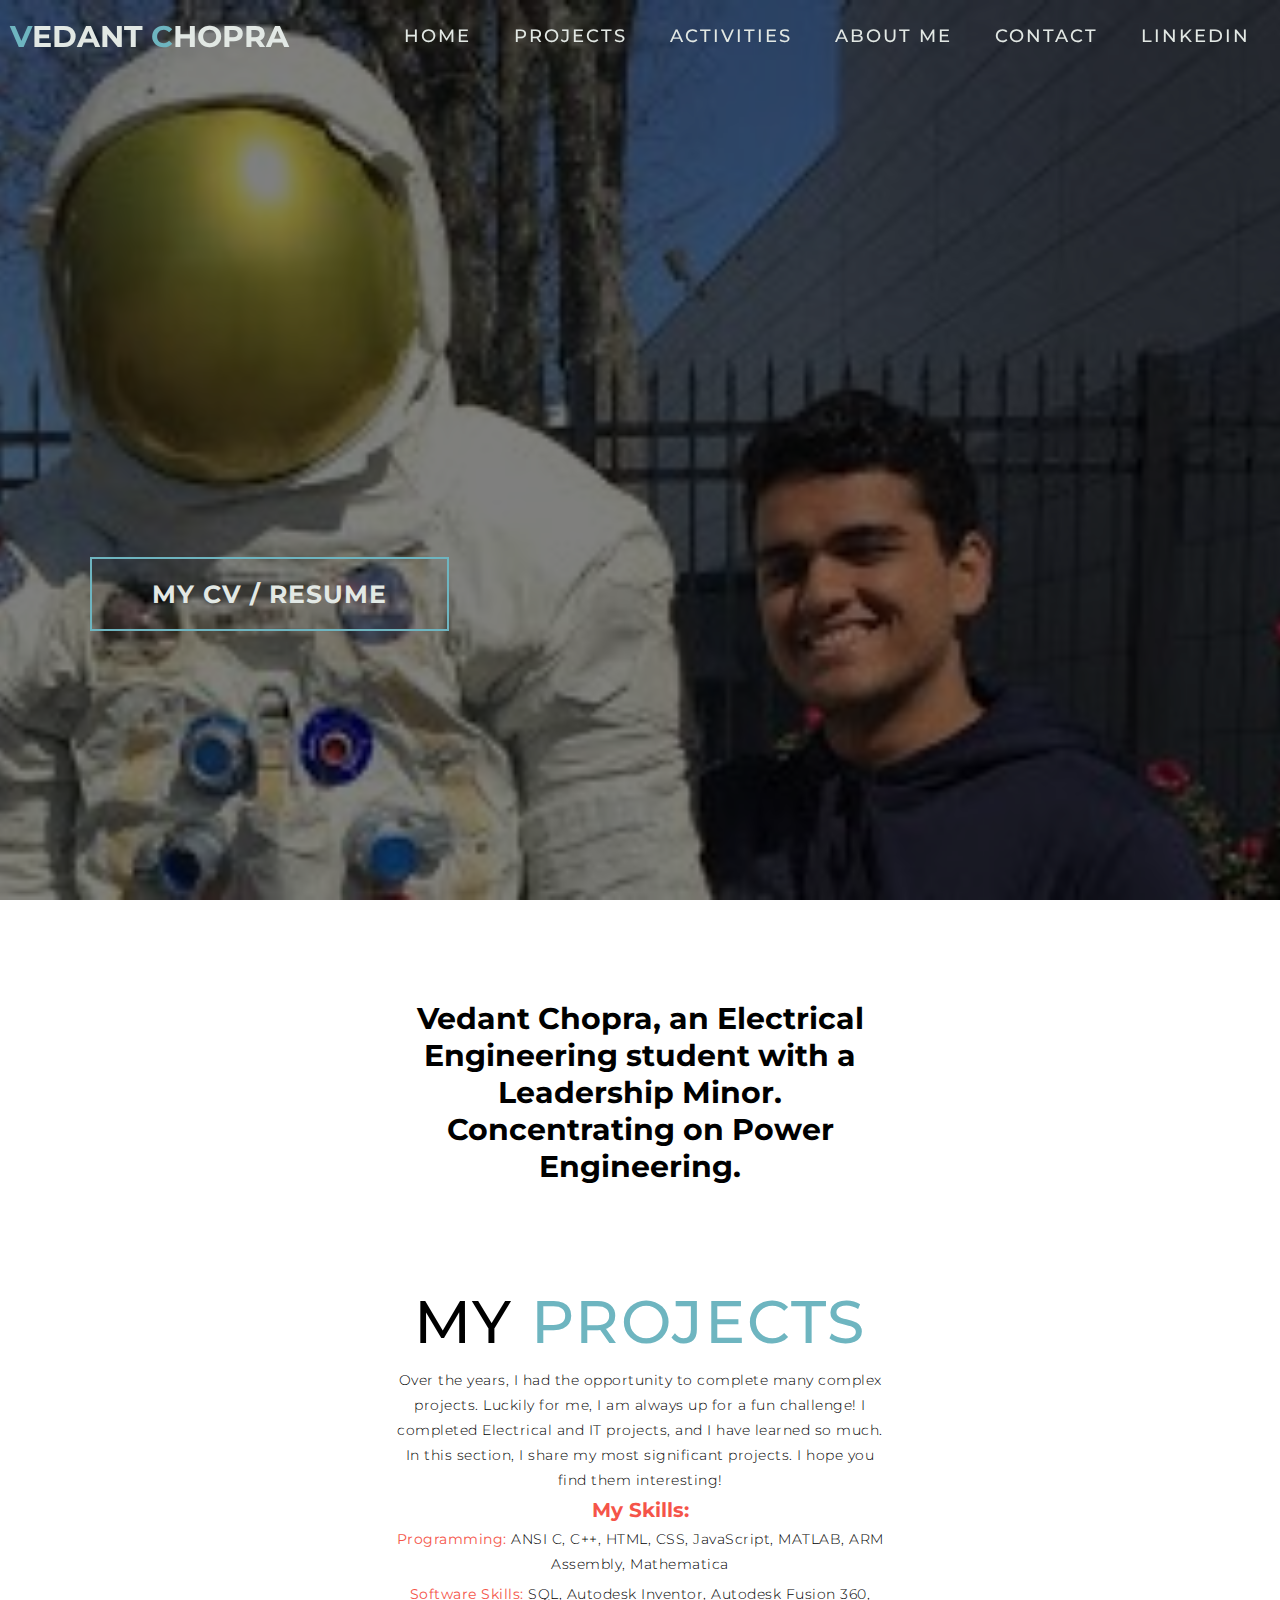
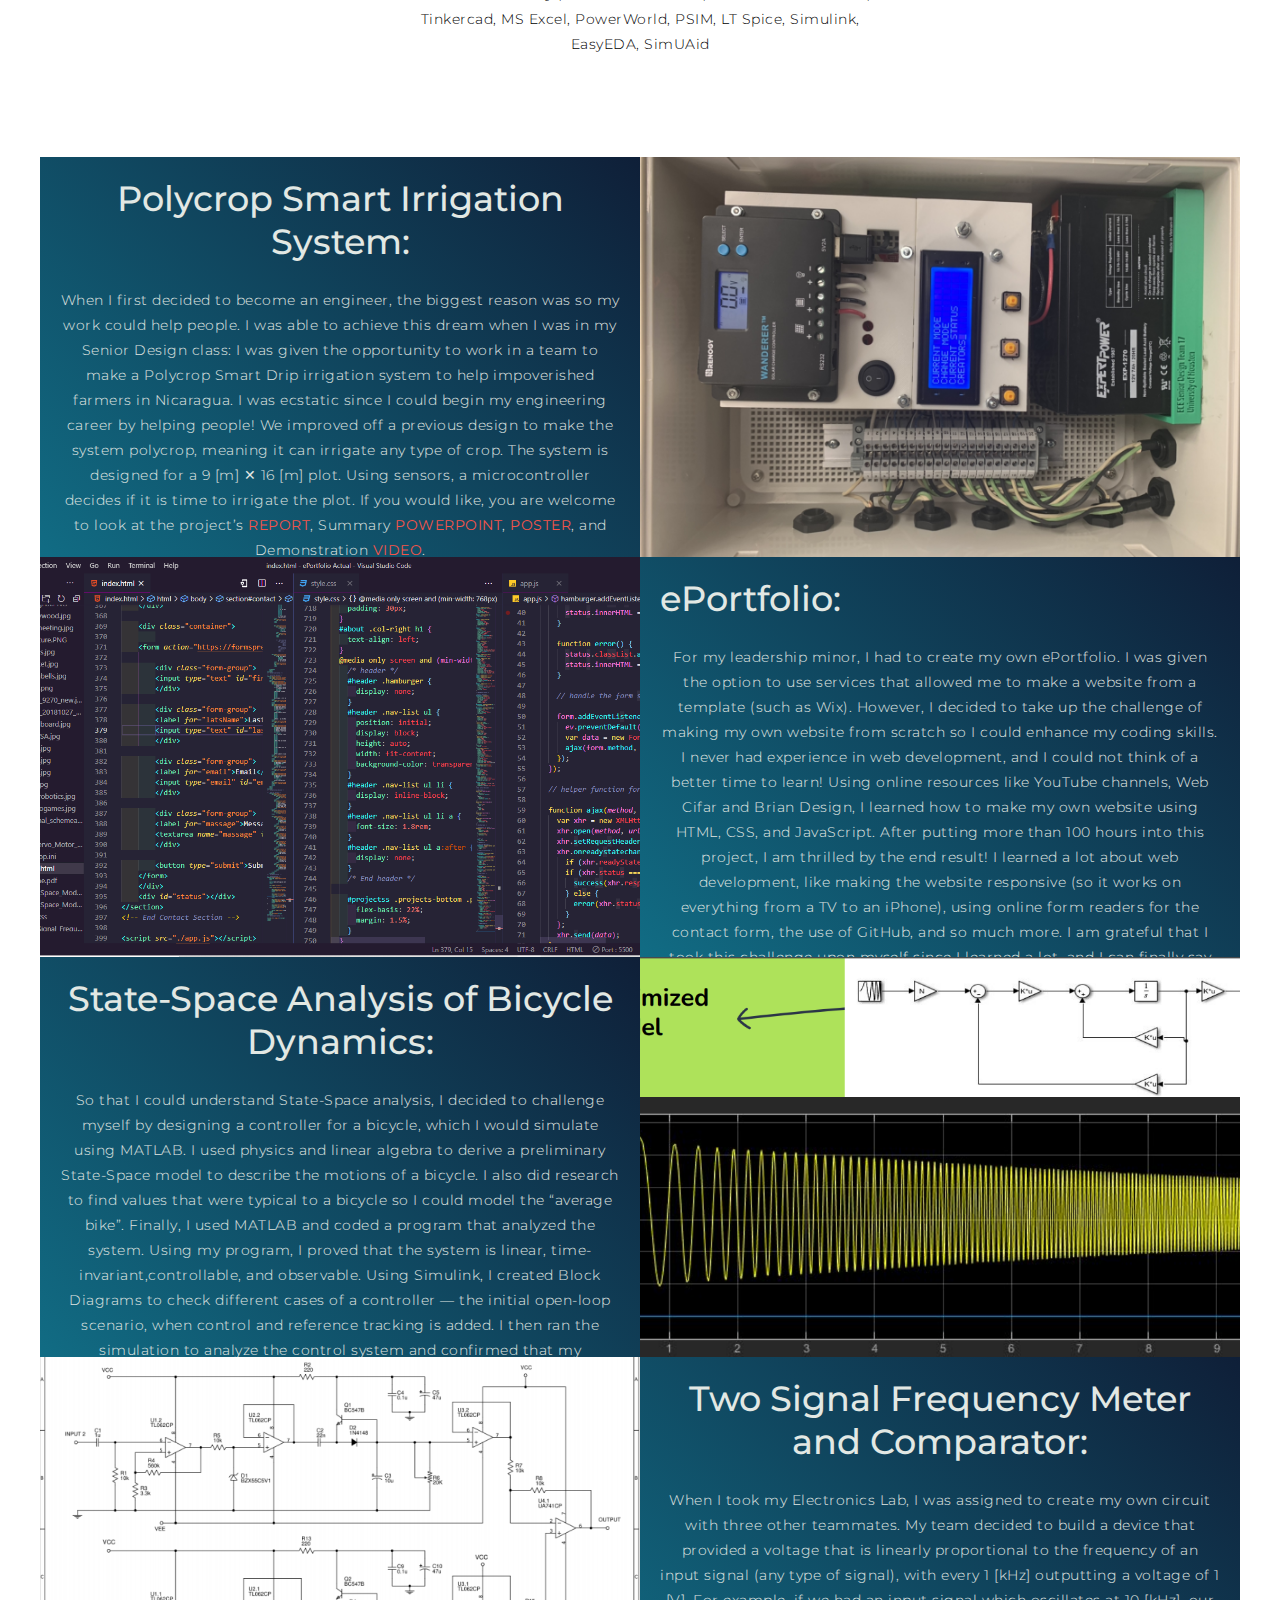
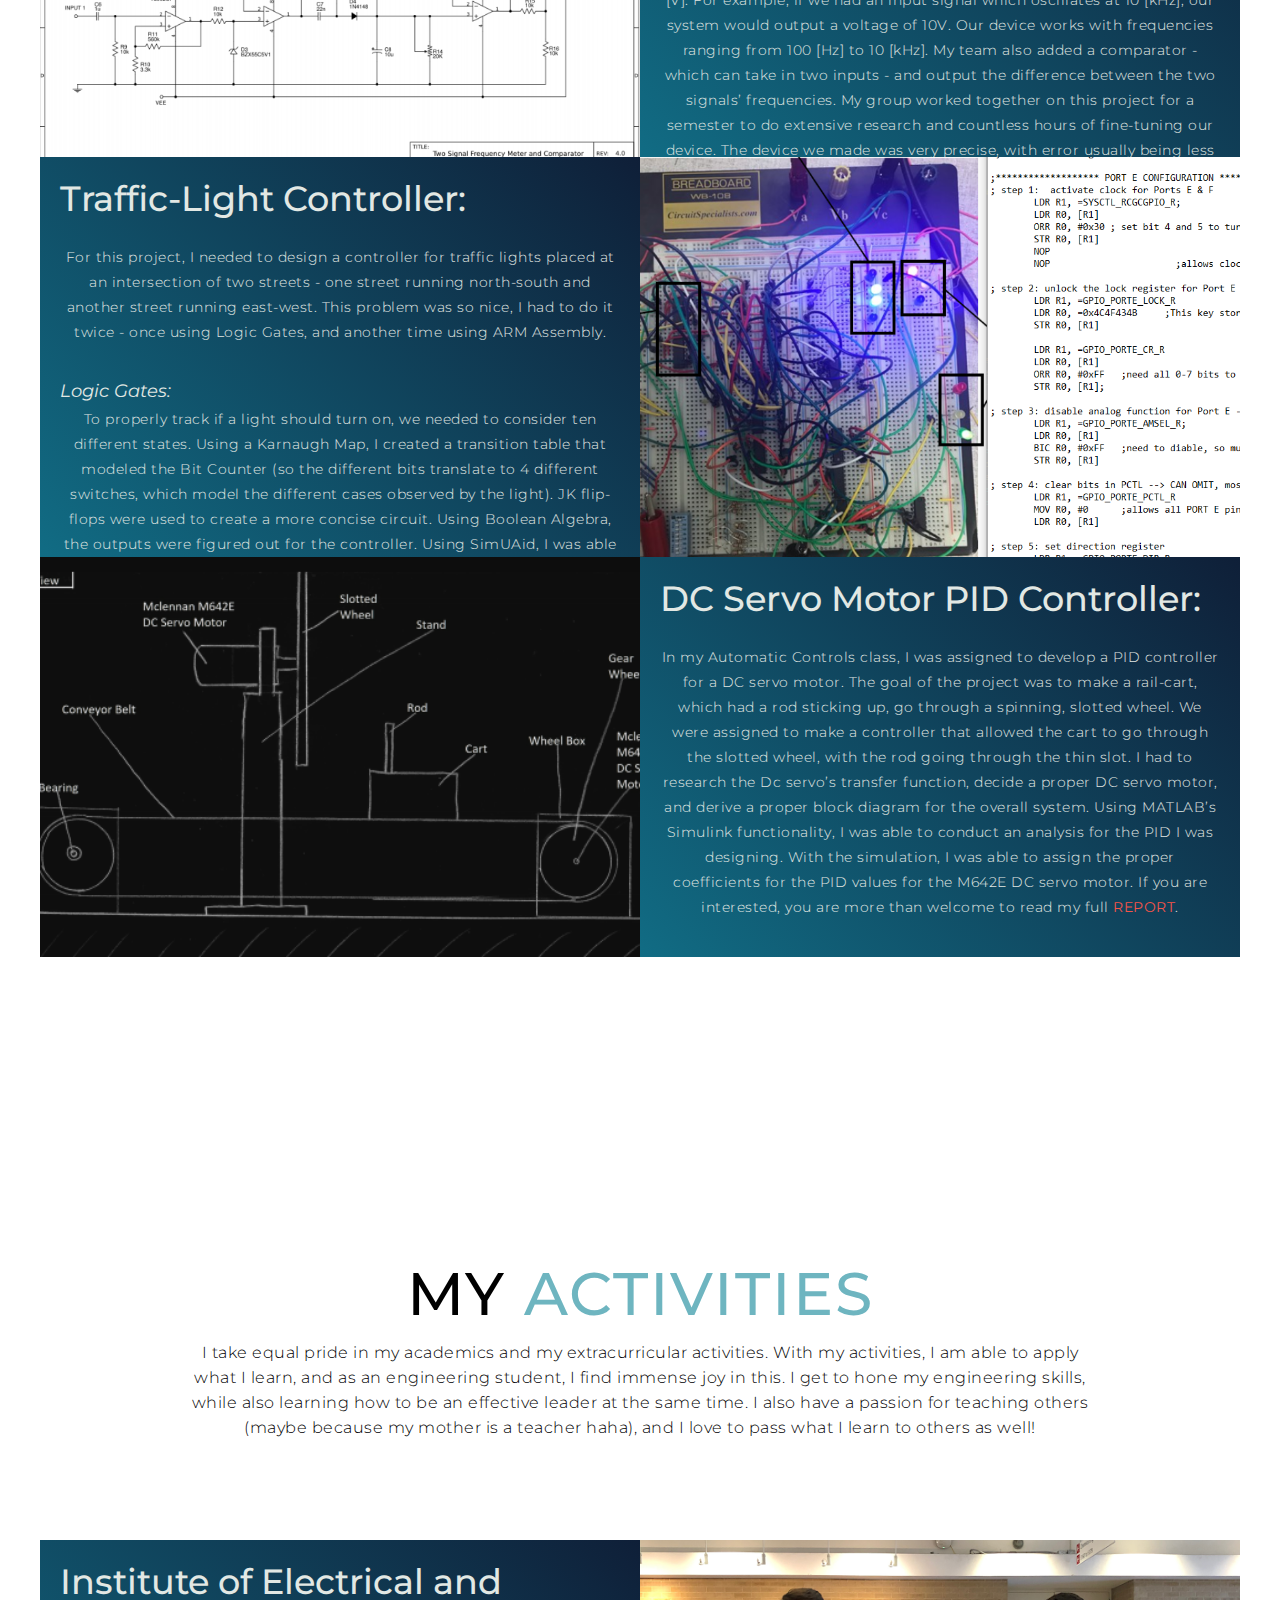
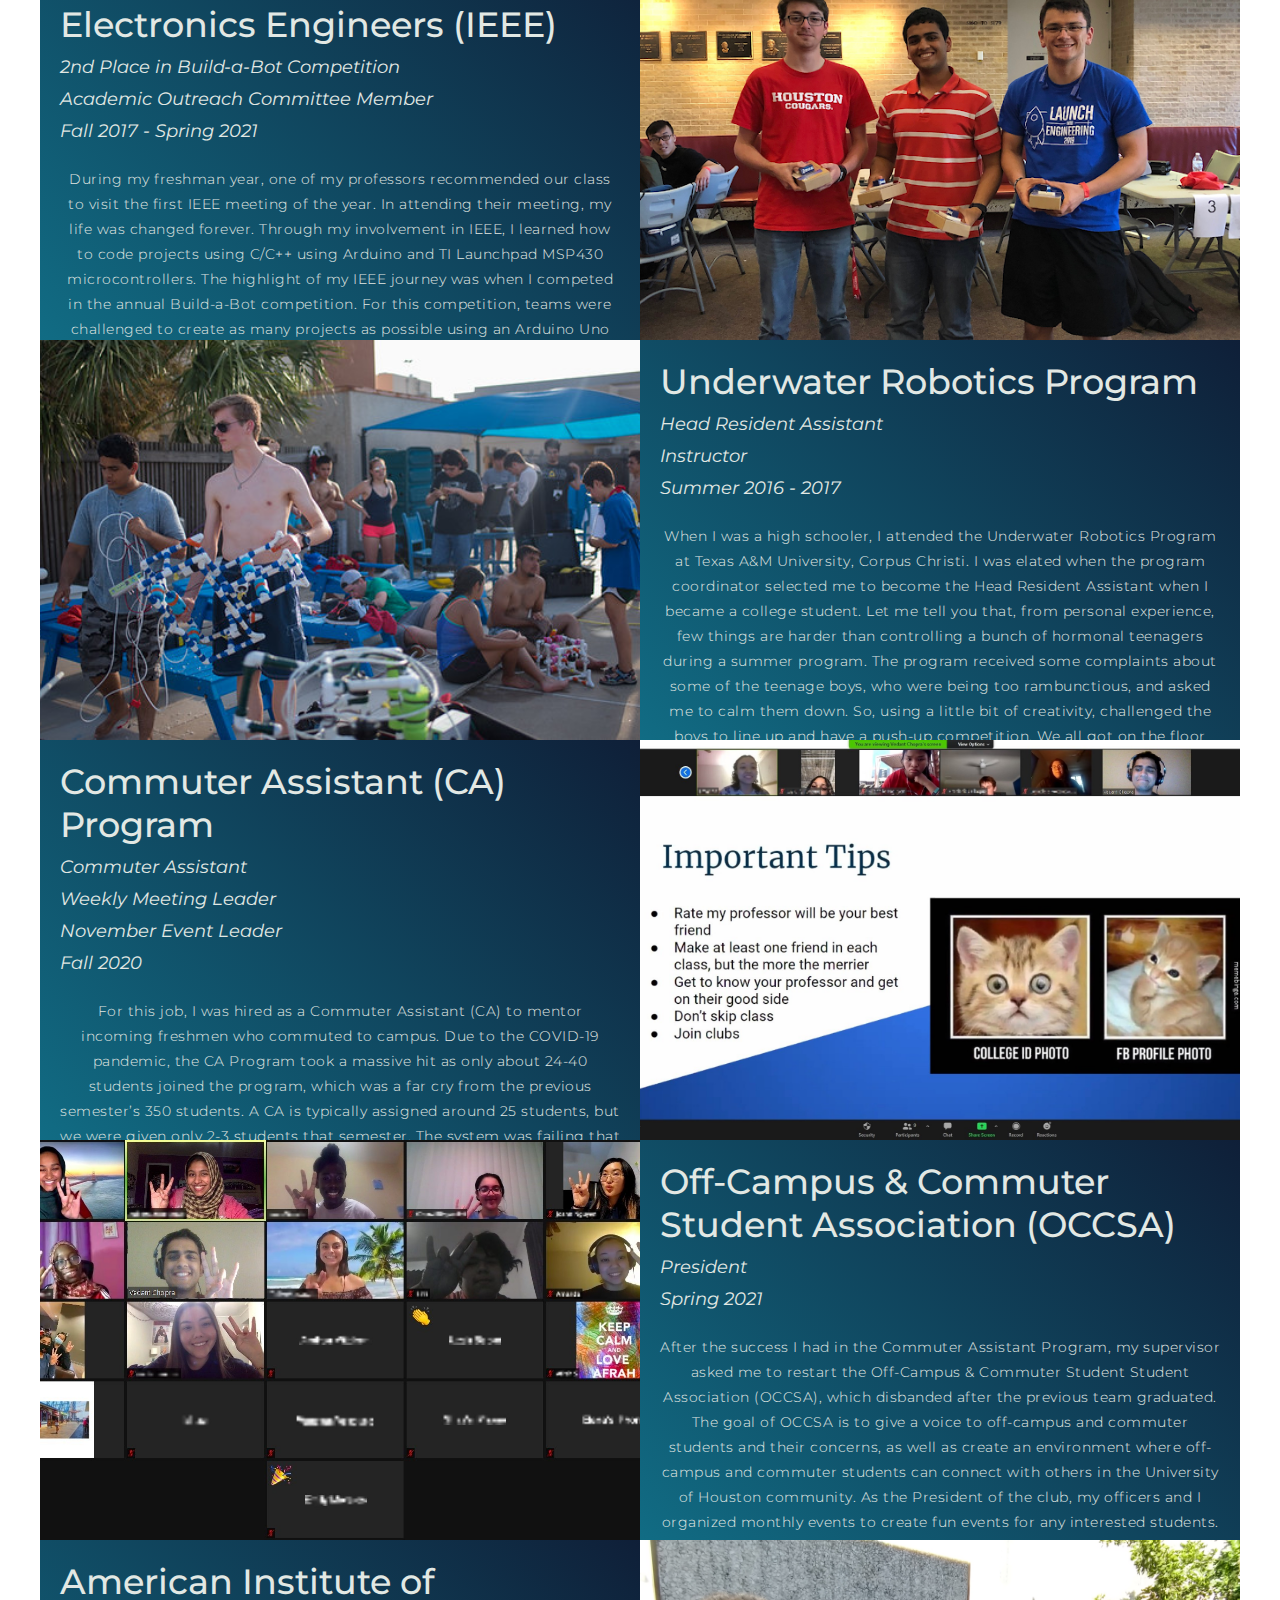
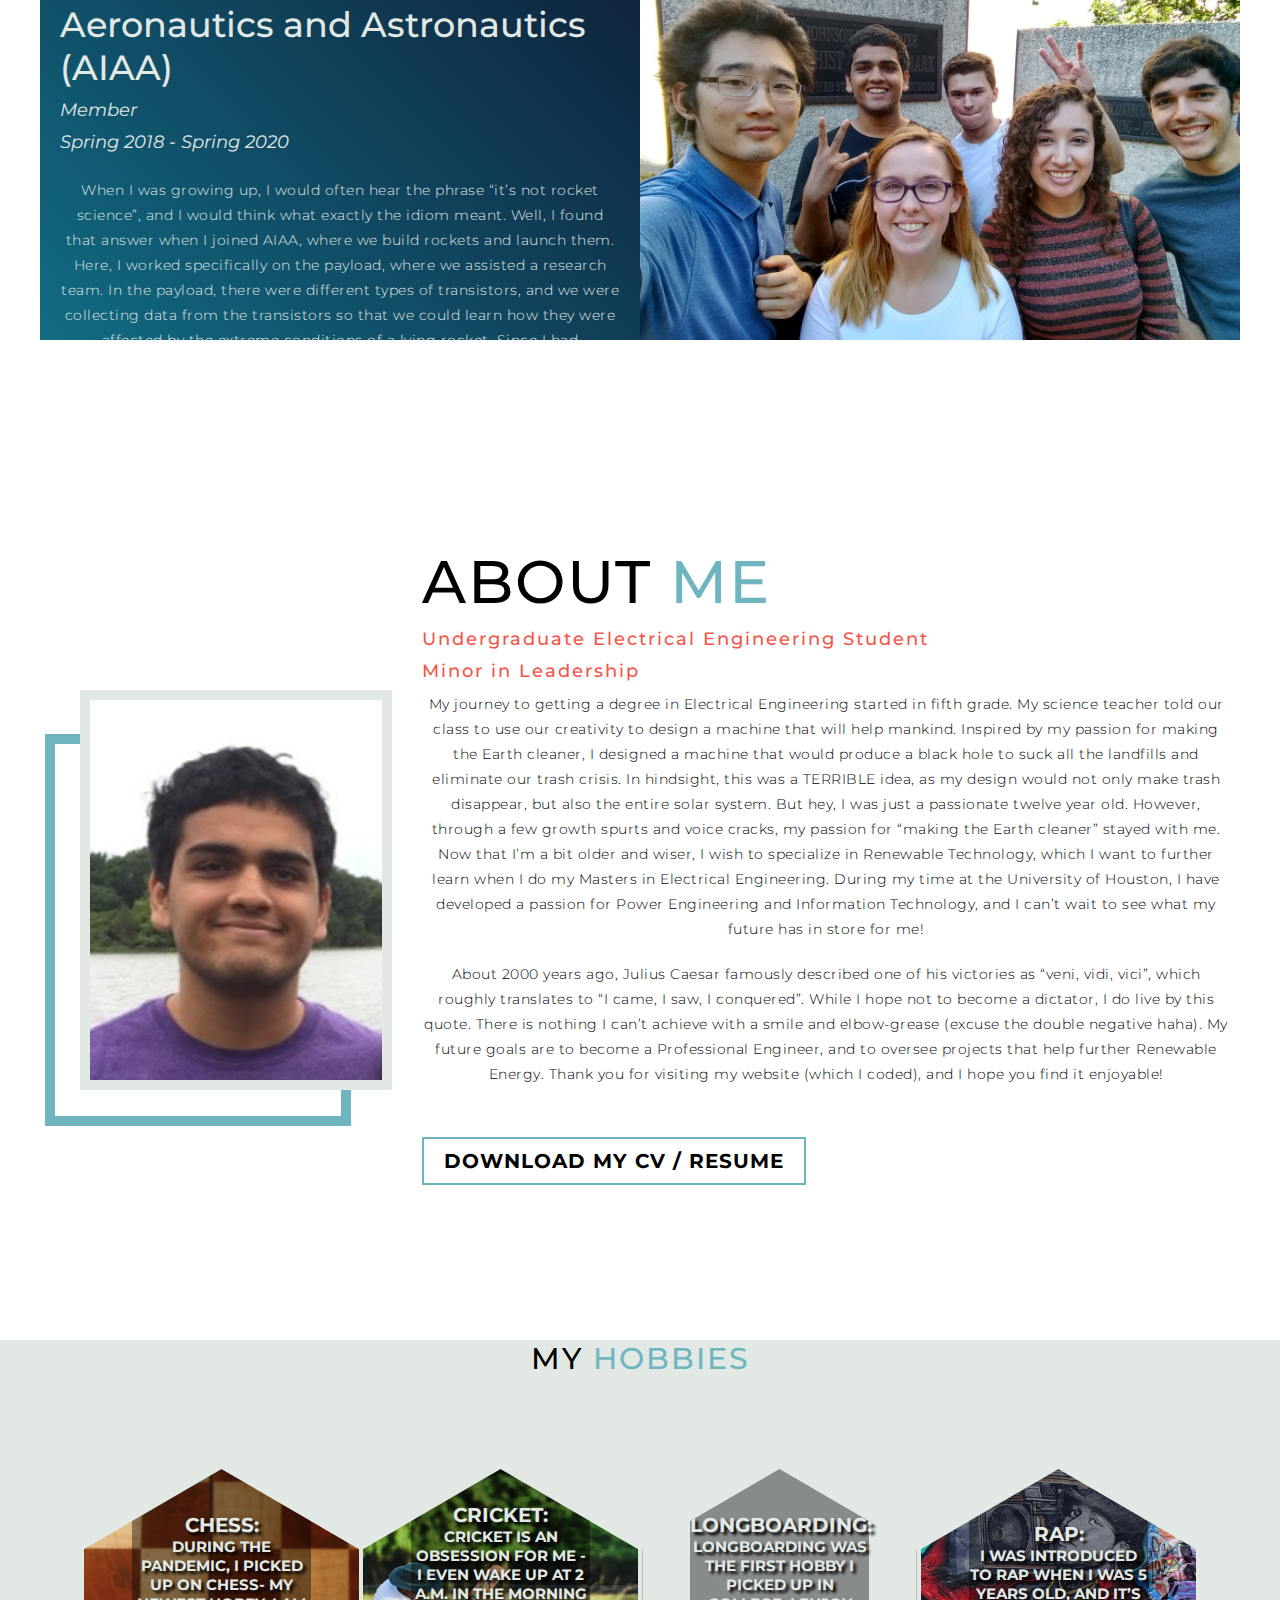
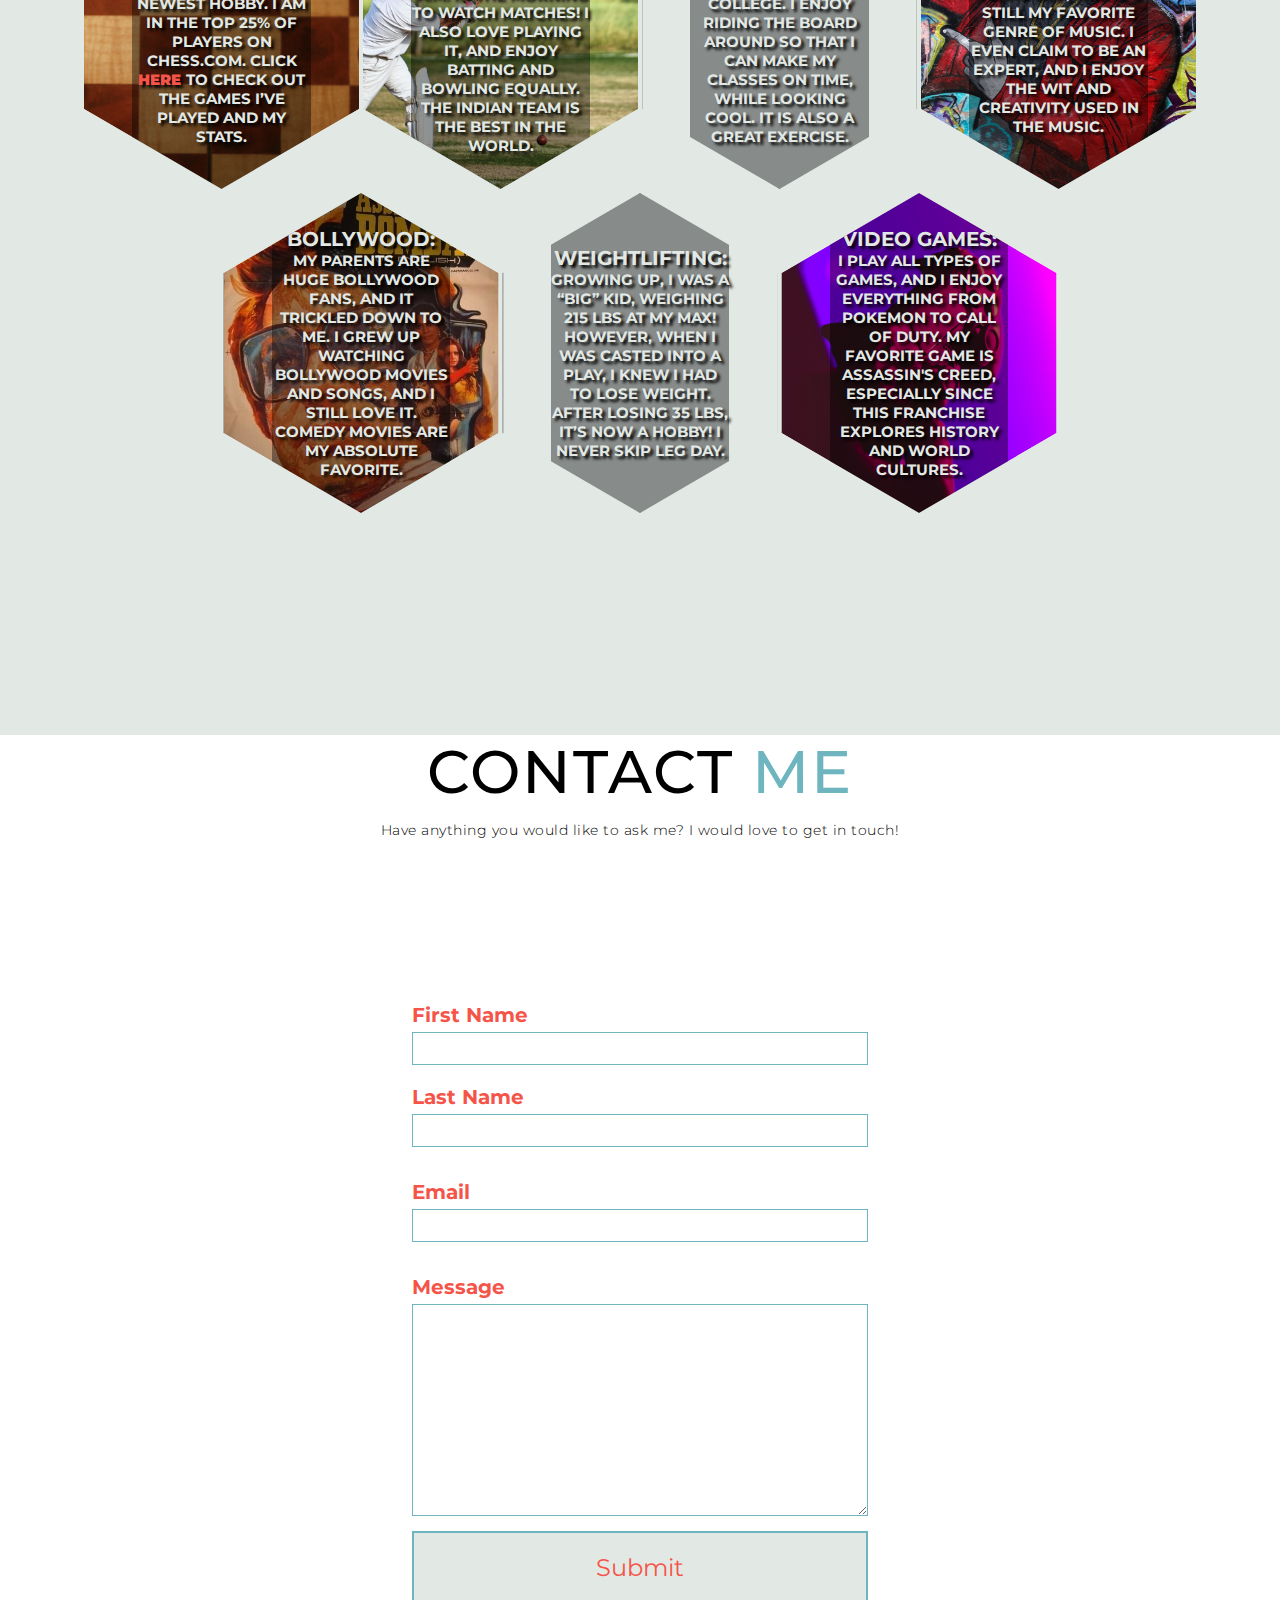
==== index.html @ 6c218df0 "LinkedIn" ====
<!DOCTYPE html>
<html lang="en">
<head>
<meta charset="UTF-8">
<meta name="viewport" content="width=device-width, initial-scale=1.0">
<link rel="stylesheet" href="style.css">
<title>Vedant Chopra's ePortfolio</title>
</head>
<b style="color: #f55449;" style="color: #f55449;"ody>
<!-- Header -->
<section id="header">
    <div class="header container">
    <div class="nav-bar">
        <div class="brand">
        <a href="#hero"><h1><span>V</span>edant <span>C</span>hopra </h1></a>
        </div>
        <div class="nav-list">
        <div class="hamburger"><div class="bar"></div></div>
        <ul>
            <li><a href="#hero" data-after="Home">Home</a></li>
            <li><a href="#projectss" data-after="Projects">Projects</a></li>
            <li><a href="#activities2" data-after="Activities">Activities</a></li>
            <li><a href="#about" data-after="About">About Me</a></li>
            <li><a href="#contact" data-after="Contact">Contact</a></li>
            <li><a href="https://www.linkedin.com/in/vedant-chopra-3666631a1/" data-after="LinkedIn"  target="_blank">LinkedIn</a></li>
        </ul>
        </div>
    </div>
    </div>
</section>
<!-- End Header -->
<!-- Hero Section  -->
<section id="hero">
    <div class="hero container">
    <div>
        <h1>Hello, my name is Vedant <span></span></h1>
        <h1>Welcome to my ePortfolio :) <span></span></h1>
        <h1> I coded this website! <span></span></h1>
        <a href="resume.pdf" download="Vedant Chopra's CV" type="button" class="cta" target="_blank"> My CV / Resume </a>
    </div>
    </div>
</section>
<!-- End Hero Section  -->

<!-- Project Section -->
<section id="projectss">
    <div class="projectss container">
    <div class="projects-top">
        <h4>Vedant Chopra, an Electrical Engineering student with a Leadership Minor. Concentrating on Power Engineering.</h4>
        <h1 class="section-title">My <span>Projects</span></h1>
        <p>Over the years, I had the opportunity to complete many complex projects. Luckily for me, I am always up for a fun challenge! I completed Electrical and IT projects, and I have learned so much. In this section, I share my most significant projects. I hope you find them interesting!</p>
        <p></p>
        <p></p>
        <p></p>
        <p></p>
        <p></p>
        <h1>My Skills:</h1>
        <p><b style="color: #f55449;">Programming:</b> ANSI C, C++, HTML, CSS, JavaScript, MATLAB, ARM Assembly, Mathematica </p>
        <p></p>
        <p></p>
        <p></p>
        <p><b style="color: #f55449;">Software Skills:</b> SQL, Autodesk Inventor, Autodesk Fusion 360, Tinkercad, MS Excel, PowerWorld, PSIM,  LT Spice, Simulink, EasyEDA, SimUAid</p>
    </div>



    <section id="activities">
        <div class="activities container">
        <div class="all-activities">


            <div class="activities-item">
            <div class="activities-info">
                <h1>Polycrop Smart Irrigation System:</h1>
                    <h2></h2>
                    <h2></h2>
                    <p>When I first decided to become an engineer, the biggest reason was so my work could help people. I was able to achieve this dream when I was in my Senior Design class: I was given the opportunity to work in a team to make a Polycrop Smart Drip irrigation system to help impoverished farmers in Nicaragua. I was ecstatic since I could begin my engineering career by helping people! We improved off a previous design to make the system polycrop, meaning it can irrigate any type of crop. The system is designed for a 9 [m] ✕ 16 [m] plot. Using sensors, a microcontroller decides if it is time to irrigate the plot. If you would like, you are welcome to look at the project’s <span><a href="Team_17_ Irrigation_System_Report_3.pdf" target="_blank"><b style="color: #f55449;"> REPORT</b></a></span>, 
                        Summary <span><a href="Team_17_ Irrigation_System_IAB_Final (1).pdf" target="_blank"><b style="color: #f55449;"> POWERPOINT</b></a></span>, 
                        <span><a href="Team_17_ Irrigation_System_Poster.pdf" target="_blank"><b style="color: #f55449;"> POSTER</b></a></span>, and Demonstration 
                        <span><a href="https://youtu.be/WuekwyKzjG4" target="_blank"><b style="color: #f55449;"> VIDEO</b></a></span>.
                    </p>
                    <p></p>
                    <p></p>
                    <p></p>
                    <p></p>
                    <p></p>
                    <p>I was in charge of 3D design and the Power System. For the Power System, I decided which battery, charge controller, and solar panel to purchase. I also determined how long the battery took to discharge without solar panels. For 3D design, I designed three critical components — the <span><a href="img/PCB pic.PNG" target="_blank"><b style="color: #f55449;"> PCB</b></a></span>, 
                        <span><a href="img/shield_pic.PNG" target="_blank"><b style="color: #f55449;"> SHIELD</b></a></span>,
                        and <span><a href="img/battery_platform_pic.PNG" target="_blank"><b style="color: #f55449;"> BATTERY PLATFORM</b></a></span>. For the PCB, I used EasyEDA to design the circuit. I had to make sure that the wiring for the system was perfect, since I only had one chance to get the PCB correct due to time constraints. You are welcome to look at the schematic I designed<span><a href="Schematic_PCB Team 17_2021-03-01 (1).pdf" target="_blank"><b style="color: #f55449;"> HERE</b></a></span>. You are also welcome to download the files I made for developing the 
                        PCB<span><a href="PCB_printing_info.zip" target="_blank"><b style="color: #f55449;" style="color: #f55449;"> HERE</b></a></span>. </p>
                        <p></p>
                    <p></p>
                    <p></p>
                    <p></p>
                    <p></p>
                    <p>For the shield and battery platform - both of which were 3D printed -  I used Autodesk Fusion 360 and TinkerCAD for the design work. The shield holds the components that the farmers would interact with, and I had to ensure it was sturdy and intuitive. If you would like, you can click
                        <span><a href="Shield for Interactive Components (1) (1).stl" target="_blank"><b style="color: #f55449;"> HERE</b></a></span> to download and print my shield. The battery platform secures the lead-acid battery so it doesn’t slip in our system. You can access my design’s 3D printing information
                        <span><a href="Battery Platform for Senior Design (1) (1).stl" target="_blank"><b style="color: #f55449;"> HERE</b></a></span>.</p>
            </div>
            <div class="activities-img">
                <img src="./img/SD_pic_side.png" alt="img">
            </div>
            </div>


            <div class="activities-item">
            <div class="activities-info">
                <h1>ePortfolio:</h1>
                    <h2></h2>
                    <h2></h2>
                    <p>For my leadership minor, I had to create my own ePortfolio. I was given the option to use services that allowed me to make a website from a template (such as Wix). However, I decided to take up the challenge of making my own website from scratch so I could enhance my coding skills. I never had experience in web development, and I could not think of a better time to learn! Using online resources like YouTube channels, Web Cifar and Brian Design, I learned how to make my own website using HTML, CSS, and JavaScript. After putting more than 100 hours into this project, I am thrilled by the end result! I learned a lot about web development, like making the website responsive (so it works on everything from a TV to an iPhone), using online form readers for the contact form, the use of GitHub, and so much more. I am grateful that I took this challenge upon myself since I learned a lot, and I can finally say that I created a website!
                    </p>
            </div>
            <div class="activities-img">
                <img src="./img/ePortfolio_pic.PNG" alt="img">
            </div>
            </div>


            <div class="activities-item">
            <div class="activities-info">
                <h1>State-Space Analysis of Bicycle Dynamics:</h1>
                    <h2></h2>
                    <h2></h2>
                    <p> So that I could understand State-Space analysis, I decided to challenge myself by designing a controller for a bicycle, which I would simulate using MATLAB. I used physics and linear algebra to derive a preliminary State-Space model to describe the motions of a bicycle. I also did research to find values that were typical to a bicycle so I could model the “average bike”. Finally, I used MATLAB and coded a program that analyzed the system. Using my program, I proved that the system is linear, time-invariant,controllable, and observable. Using Simulink, I created Block Diagrams to check different cases of a controller — the initial open-loop scenario, when control and reference tracking is added. I then ran the simulation to 
                        analyze the control system and confirmed that my controller was able to stabilize the system quickly.</p>
                    <p></p>
                    <p></p>
                    <p></p>
                    <p></p>
                    <p></p>
                    <p>I made a <span><a href="State_Space_Modeling_and_Analysis_of_Bicyle_Dynamics_Presentation.pdf" target="_blank"><b style="color: #f55449;">POWERPOINT</b></a></span> that summarizes my project, and I presented it as well. If you would like, please check my 
                    <span><a href="https://youtu.be/ExQd6IcwN6k" target="_blank"><b style="color: #f55449;"> VIDEO</b></a></span> presentation. 
                    You can also see my project<span><a href="State_Space_Modeling_and_Analysis_of_Bicyle_Dynamics_Report.pdf" target="_blank"><b style="color: #f55449;"> REPORT</b></a></span>.</p>
            </div>
            <div class="activities-img">
                <img src="./img/bike.PNG" alt="img">
            </div>
            </div>


            <div class="activities-item">
            <div class="activities-info">
                <h1>Two Signal Frequency Meter and Comparator:</h1>
                    <h2></h2>
                    <h2></h2>
                    <p>When I took my Electronics Lab, I was assigned to create my own circuit with three other teammates. My team decided to build a device that provided a voltage that is linearly proportional to the frequency of an input signal (any type of signal), with every 1 [kHz] outputting a voltage of 1 [V]. For example, if we had an input signal which oscillates at 10 [kHz], our system would output a voltage of 10V. Our device works with frequencies ranging from 100 [Hz] to 10 [kHz]. My team also added a comparator - which can take in two inputs - and output the difference between the two signals’ frequencies. 
                        My group worked together on this project for a semester to do extensive research and countless hours of fine-tuning our device. The device we made was very precise,
                        with error usually being less than 1%.
                    </p>
                    <p></p>
                    <p></p>
                    <p></p>
                    <p></p>
                    <p></p>
                    <p>My role was to research and implement the Transistor Charge Pump, where the actual frequency to voltage conversion occurs. I used two capacitors to filter the frequencies. I used two other capacitors to transform any input signal (such as a sawtooth signal) into a square wave so our device could work with a consistent signal, which gave us precise calculations. I also used a diode to stop backflow into the capacitors. My design used resistors to provide consistent voltages to the pump, with potentiometers allowing the user to fine tune the signal’s voltage. The design also uses a BJT transistor, which ensures that the voltages across the capacitors are about the same.
                    </p>
                    <p></p>
                    <p></p>
                    <p></p>
                    <p></p>
                    <p></p>
                    <p>If you would like, you are welcome to check the device’s<span><a href="2_signal_schemeatic.pdf" target="_blank"><b style="color: #f55449;"> SCHEMATIC</b></a></span>.
                    You can also read our full <span><a href="Two_Signal_Frequency_Meter_and_Comparator_Report.pdf" target="_blank"><b style="color: #f55449;"> REPORT</b></a></span>.</p>
            </div>
            <div class="activities-img">
                <img src="./img/2_signal.PNG" alt="img">
            </div>
            </div>


            <div class="activities-item">
                <div class="activities-info">
                    <h1>Traffic-Light Controller:</h1>
                        <h2></h2>
                        <h2></h2>
                        <p>For this project, I needed to design a controller for traffic lights placed at an intersection of two streets - one street running north-south and another street running east-west. This problem was so nice, I had to do it twice - 
                            once using Logic Gates, and another time using ARM Assembly.</p>
                        <p></p>
                        <p></p>
                        <p></p>
                        <p></p>
                        <p></p>
                        <h2>Logic Gates:</h2>
                        <p>To properly track if a light should turn on, we needed to consider ten different states. Using a Karnaugh Map, I created a transition table that modeled the Bit Counter (so the different bits translate to 4 different switches, which model the different cases observed by the light). JK flip-flops were used to create a more concise circuit. Using Boolean Algebra, the outputs were figured out for the controller. Using SimUAid, I was able to run simulations, and saw that my analysis was right. Finally, I was able to build the controller using four JK flip-flops, and a couple of AND and OR gates. You are welcome to see the Karnaugh Maps, Boolean Algebra, SimUAid simulations, and circuit
                            <span><a href="DLD_traffic_light.pdf" target="_blank"><b style="color: #f55449;">HERE</b></a></span>.</p>
                        <p></p>
                        <p></p>
                        <p></p>
                        <p></p>
                        <p></p>
                        <h2>ARM Assembly:</h2>
                        <p>I also made this project using ARM Assembly. This language is really precise, and with it, I can individually control what information is stored in individual registers. While it is a complicated language, I was able to compact the circuit that was made using logic gates as the code stored all of the logic information. Using ARM Assembly, with a TI Tiva Launchpad used as the platform for the code to work, I created a successful controller. I had to download different commands into the Launchpad’s ROM, where we got a clock to recognize different scenarios. Finally, I had to program the different scenarios in the RAM section of the Launchpad. 
                            If you would like, you are more than welcome to check out the <span><a href="Traffic_Light_Controller_ARM_Assembly.txt" target="_blank"><b style="color: #f55449;">PROGRAM</b></a></span> I wrote.</p>
                </div>
                <div class="activities-img">
                    <img src="./img/traffic_light.PNG" alt="img">
                </div>
                </div>


                <!-- <div class="activities-item">
                    <div class="activities-info">
                        <h1>Project</h1>
                            <h2></h2>
                            <h2></h2>
                            <p>Lorem ipsum dolor sit amet consectetur adipisicing elit. Corporis debitis rerum, magni voluptatem sed architecto placeat beatae tenetur officia quod</p>
                    </div>
                    <div class="activities-img">
                        <img src="./img/ieee.png" alt="img">
                    </div>
                    </div> -->


        <div class="activities-item">
            <div class="activities-info">
                <h1>DC Servo Motor PID Controller:</h1>
                    <h2></h2>
                    <h2></h2>
                    <p>In my Automatic Controls class, I was assigned to develop a PID controller for a DC servo motor. The goal of the project was to make a rail-cart, which had a rod sticking up, go through a spinning, slotted wheel. We were assigned to make a controller that allowed the cart to go through the slotted wheel, with the rod going through the thin slot. I had to research the Dc servo’s transfer function, decide a proper DC servo motor, and derive a proper block diagram for the overall system. Using MATLAB’s Simulink functionality, I was able to conduct an analysis for the PID I was designing. With the simulation, I was able to assign the proper coefficients for the PID values for the M642E DC servo motor. 
                        If you are interested, you are more than welcome to read my full
                    <span><a href="DC_Servo_Motor_PID_Controller_ A_Demonstration_on_Position_and_Speed.pdf" target="_blank"><b style="color: #f55449;"> REPORT</b></a></span>.</p>
            </div>
            <div class="activities-img">
            <img src="./img/dc_motor.PNG" alt="img">
            </div>
            </div>


    </section>
    </div>
</section>
<!-- End Service Section -->

<!-- activities Section -->
<section id="activities2">
    <div class="activities container">
    <div class="activities-header">
        <h2 class="section-title">My <span>Activities</span></h2>
        <p>I take equal pride in my academics and my extracurricular activities. With my activities, I am able to apply what I learn, and as an engineering student, I find immense joy in this. I get to hone my engineering skills, while also learning how to be an effective leader at the same time. I also have a passion for teaching others (maybe because my mother is a teacher haha), and I
            love to pass what I learn to others as well! </p>
    </div>
    <div class="all-activities">
        <div class="activities-item">
        <div class="activities-info">
            <h1>Institute of Electrical and Electronics Engineers
                (IEEE)</h1>
            <h2>2nd Place in Build-a-Bot Competition</h2>
                <h2>Academic Outreach Committee Member</h2>
                <h2>Fall 2017 - Spring 2021</h2> 
                <h2></h2>
                <h2></h2>
            <p>During my freshman year, one of my professors recommended our class to visit the first IEEE meeting of the year. In attending their meeting, my life was changed forever.  Through my involvement in IEEE, I learned how to code projects using C/C++ using Arduino and TI Launchpad MSP430 microcontrollers. The highlight of my IEEE journey was when I competed in the annual Build-a-Bot competition. For this competition, teams were challenged to create as many projects as possible using an Arduino Uno and sensors in a span of 4 hours, While it was intended for teams of four, our team competed with only three members. In spite of this, we managed to win second place in the competition! We built a lot of projects: step-tracker, mini-robot, temperature detector, wetness detector, a party machine (we used LEDs and a speaker), 
                loudness- displayer, and even a fire-alarm.</p>
            <p></p>
            <p></p>
            <p></p>
            <p></p>
            <p></p>
            <p>I am also a firm believer of giving back to the community.  I was also part of the Academic Outreach Committee, and our goal was to teach local students (all the way from elementary school to high school) about the awesomeness that is electrical engineering. We demonstrate everything from basic circuitry to motor-demonstrations, and I absolutely cherish engaging with the youth and showcasing what I learned in college. I even organized an event for the high school I attended. Working with my own high school physics teacher, 
                we were able to teach the basics of KVL and KCL using breadboards.</p>
        </div>
        <div class="activities-img">
            <img src="./img/ieee.png" alt="img">
        </div>
        </div>
        <div class="activities-item">
        <div class="activities-info">
            <h1>Underwater Robotics Program</h1>
            <h2>Head Resident Assistant</h2>
            <h2>Instructor</h2>
            <h2>Summer 2016 - 2017</h2>
            <h2></h2>
            <h2></h2>
            <p>When I was a high schooler, I attended the Underwater Robotics Program at Texas A&M University, Corpus Christi. I was elated when the program coordinator selected me to become the Head Resident Assistant when I became a college student. Let me tell you that, from personal experience, few things are harder than controlling a bunch of hormonal teenagers during a summer program. The program received some complaints about some of the teenage boys, who were being too rambunctious, and asked me to calm them down. So, using a little bit of creativity, challenged the boys to line up and have a push-up competition. We all got on the floor and churned out as many as we could. That depleted some of their energy, and 
                I did not receive any noise complaints from the group again.</p>
            <p></p>
            <p></p>
            <p></p>
            <p></p>
            <p></p>
            <p>While I was the Head Resident Assistant, I was also given the opportunity to instruct the students. While I also taught building robots and mini-bridges, I was given the most responsibility when teaching 3D design to the group. I taught them AutoDesk Inventor, a software commonly used by engineers in the industry. I would personally walk around the computer lab and aid all of the students with their questions. I have a love for 3D design and printing, and I was able to translate what I taught in this program to my senior design project, where I also had to 3D print material. This program gave me an awesome experience when I was in high school, and I am 
                extremely grateful that I was able to give back to the program!</p>
        </div>
        <div class="activities-img">
            <img src="./img/uw_robotics.jpg" alt="img">
        </div>
        </div>
        <div class="activities-item">
        <div class="activities-info">
            <h1>Commuter Assistant (CA) Program</h1>
            <h2>Commuter Assistant</h2>
            <h2>Weekly Meeting Leader</h2>
            <h2>November Event Leader</h2>
            <h2>Fall 2020</h2>
            <h2></h2>
                <h2></h2>
            <p>For this job, I was hired as a Commuter Assistant (CA) to mentor incoming freshmen who commuted to campus. Due to the COVID-19 pandemic, the CA Program took a massive hit as only about 24-40 students joined the program, which was a far cry from the previous semester’s 350 students. A CA is typically assigned around 25 students, but we were given only 2-3 students that semester. The system was failing that semester as the freshmen had nobody to interact with, and the CA were not being paid as we were paid for the time we helped our students. However, to alleviate this, I took the initiative to create a massive group chat so that all the freshmen could at least interact virtually. This was a massive success as the students finally had a group to connect with, and it also 
                facilitated communication between the program and the students.</p>
            <p></p>
            <p></p>
            <p></p>
            <p></p>
            <p></p>
            <p>One of my own students shared her concern about not making friends. This was a major issue for all the incoming freshmen as the campus was closed, giving them no chance to meet people. I took it upon myself to start optional weekly meetings, where students could play virtual games with each other and make friends. I took a group of willing CA, who deemed me the Weekly Meeting Leader, and we would organize an icebreaker and game every week. Not only did this help 
                boost hours for the CA, but also helped the freshmen interact.</p>
            <p></p>
            <p></p>
            <p></p>
            <p></p>
            <p></p>
            <p>The program also had monthly meetings, where the CA organized events to host around a hundred students. The group assigned me as the November Event Leader, and I was assigned to come up with a fun event and to coordinate with my supervisor. At the end, my group hosted a “carnival”, where we had an array of fun, virtual games for the freshman to play. The event was a huge success, and I learned a lot about how to 
                work effectively as a team leader.</p>
            <p></p>
            <p></p>
            <p></p>
            <p></p>
            <p></p>
            <p>For my minor in Leadership, I decided to make a YouTube video which documented the struggles of the CA Program. I analyzed the use of servant leadership can help success during times of hardship. You are welcome to watch my
                <span><a href="https://youtu.be/tjkA5JUsZmc" target="_blank"> <b style="color: #f55449;">VIDEO</b></a></span>.</p> 
        </div>
        <div class="activities-img">
            <img src="./img/ca_meeting.jpg " alt="img">
        </div>
        </div>
        <div class="activities-item">
        <div class="activities-info">
            <h1>Off-Campus & Commuter Student Association (OCCSA)</h1>
            <h2>President</h2>
            <h2>Spring 2021</h2>
            <h2></h2>
                <h2></h2>
            <p>After the success I had in the Commuter Assistant Program, my supervisor asked me to restart the Off-Campus & Commuter Student Student Association (OCCSA), which disbanded after the previous team graduated. The goal of OCCSA is to give a voice to off-campus and commuter students and their concerns, as well as create an environment where off-campus and commuter students can connect with others in the University of Houston community. As the President of the club, my officers and I organized monthly events to create fun events for any interested students. Some of the most fun activities we organized were a game of Jeopardy, Bingo, and even a virtual tour of a museum. I enjoyed the responsibility I was given as it gave me the chance to be creative,
                and I had a blast working with my officers!
            </p>
        </div>
        <div class="activities-img">
            <img src="./img/OCCSA.jpg" alt="img">
        </div>
        </div>
        <div class="activities-item">
        <div class="activities-info">
            <h1>American Institute of Aeronautics and Astronautics (AIAA)</h1>
            <h2>Member</h2>
            <h2>Spring 2018 - Spring 2020</h2>
            <h2></h2>
                <h2></h2>
            <p>When I was growing up, I would often hear the phrase “it’s not rocket science”, and I would think what exactly the idiom meant. Well, I found that answer when I joined AIAA, where we build rockets and launch them. Here, I worked specifically on the payload, where we assisted a research team. In the payload, there were different types of transistors, and we were collecting data from the transistors so that we could learn how they were affected by the extreme conditions of a lying rocket. Since I had experience in circuitry, I also aided in putting the circuitry together inside the rockets. I learned how to work as a group to achieve a successful design, and also had the opportunity to 
                teach soldering to some of the students. </p>
        </div>
        <div class="activities-img">
        <img src="./img/IMG_20181027_102717780_HDR (1).jpg" alt="img">
        </div>
        </div>
    </div>
    </div>
</section>
<!-- End activities Section -->

<!-- About Me Section -->
    <section id="about">
        <div class="about container">
            <div class="col-left">
                <div class="about-img">
                    <img src="./img/Capture.PNG" alt="img">
                </div>
            </div>
            <div class="col-right">
                <h1 class="section-title">About <span>me</span></h1>
                <h2>Undergraduate Electrical Engineering Student</h2>
                <h2>Minor in Leadership</h2>
                <p>My journey to getting a degree in Electrical Engineering started in fifth grade. My science teacher told our class to use our creativity to design a machine that will help mankind. Inspired by my passion for making the Earth cleaner, I designed a machine that would produce a black hole to suck all the landfills and eliminate our trash crisis. In hindsight, this was a TERRIBLE idea, as my design would not only make trash disappear, but also the entire solar system. But hey, I was just a passionate twelve year old. However, through a few growth spurts and voice cracks, my passion for “making the Earth cleaner” stayed with me. Now that I’m a bit older and wiser, I wish to specialize in Renewable Technology, which I want to further learn when I do my Masters in Electrical Engineering. During my time at the University of Houston, I have developed a passion for Power Engineering and Information Technology, and
                    I can’t wait to see what my future has in store for me! </p>
                <p>About 2000 years ago, Julius Caesar famously described one of his victories as “veni, vidi, vici”, which roughly translates to “I came, I saw, I conquered”. While I hope not to become a dictator, I do live by this quote. There is nothing I can’t achieve with a smile and elbow-grease (excuse the double negative haha). My future goals are to become a Professional Engineer, and to oversee projects that help further Renewable Energy. Thank you for visiting my website (which I coded), 
                    and I hope you find it enjoyable!</p>
                <a href="resume.pdf" download="Vedant Chopra's CV" class="cta" target="_blank"> Download My CV / Resume </a>
            </div>
        </div>
        <div class="hobbies-section">
            <div class="hobbies-header">
                <h1 class="section-title">My <span>Hobbies</span> </h1>
        </div>
            
        <div class="hobbies">
            <div class="hobbies-cell">
                <img src="img/chess.jpg" alt="" class="hobbies-cell_img">
                <div class="hobbies-cell_text">
                    <h1>CHESS:</h1>
                    <h2>During the pandemic, I picked up on chess- my newest hobby. I am in the top 25% of players on chess.com. Click<span>
                    <a href="https://www.chess.com/stats/live/rapid/ve-daddy#recent" target="_blank"><b style="color: #f55449;"> HERE </b></a></span>
                    to check out the games I’ve played and my stats.</h2>
                </div>
            </div>
            <div class="hobbies-cell">
                <img src="img/cricket.jpg" alt="" class="hobbies-cell_img">
                <div class="hobbies-cell_text">
                    <h1>CRICKET:</h1>
                    <h2>Cricket is an obsession for me - I even wake up at 2 a.m. in the morning to watch matches! I also love playing it, and enjoy batting and bowling equally. The Indian team is the best in the world.</h2>
                </div>
            </div>
            <div class="hobbies-cell">
                <img src="img/longboard.jpg" alt="" class="hobbies-cell_img">
                <div class="hobbies-cell_text">
                    <h1>LONGBOARDING:</h1>
                    <h2>Longboarding was the first hobby I picked up in college. I enjoy riding the board around so that I can make my classes on time, 
                        while looking cool. It is also a great exercise.</h2>
                </div>
            </div>
            <div class="hobbies-cell">
                <img src="img/rap.jpg" alt="" class="hobbies-cell_img">
                <div class="hobbies-cell_text">
                    <h1>RAP:</h1>
                    <h2>I was introduced to rap when I was 5 years old, and it’s still my favorite genre of music. I even claim to be an expert, and I 
                        enjoy the wit and creativity used in the music.</h2>
                </div>
            </div>
            <div class="hobbies-cell">
                <img src="img/bollywood.jpg" alt="" class="hobbies-cell_img">
                <div class="hobbies-cell_text">
                    <h1>BOLLYWOOD:</h1>
                    <h2>My parents are huge bollywood fans, and it trickled down to me. I grew up watching bollywood movies and songs, and I still love it. 
                        Comedy movies are my absolute favorite.
                    </h2>
                </div>
            </div>
            <div class="hobbies-cell">
                <img src="img/dumbells.jpg" alt="" class="hobbies-cell_img">
                <div class="hobbies-cell_text">
                    <h1>WEIGHTLIFTING:</h1>
                    <h2>Growing up, I was a “big” kid, weighing 215 lbs at my max! However, when I was casted into a play, I knew I had to lose weight. 
                        After losing 35 lbs, it’s now a hobby! I never skip leg day.
                    </h2>
                </div>
            </div>
            <div class="hobbies-cell">
                <img src="img/videogames.jpg" alt="" class="hobbies-cell_img">
                <div class="hobbies-cell_text">
                    <h1>
                        VIDEO GAMES:</h1>
                    <h2>I play all types of games, and I enjoy everything from Pokemon to Call of Duty. My favorite game is Assassin's Creed, especially since this 
                        franchise explores history and world cultures.</h2>
                </div>
            </div>
        </div>
    </section>
<!-- End About Section -->

<!-- Contact Section -->
<section = id="contact">
    </div><h1 class="section-title">Contact <span>Me</span></h1>
    <div>
    
    <div><p>Have anything you would like to ask me? I would love to get in touch!</p>
    </div>

    <div class="container">
        
    <form action="https://formspree.io/f/xayanooz" method="POST" id="my-form">

        <div class="form-group">          <label for="firstName"> First Name</label>
        <input type="text" id="firstName" name="firstName">
        </div>

        <div class="form-group">
        <label for="latsName">Last Name</label>
        <input type="text" id="lastName" name="lastName">
        </div>
​
        <div class="form-group">
        <label for="email">Email</label>
        <input type="email" id="email" name="email">
        </div>
​
        <div class="form-group">
        <label for="massage">Message</label>
        <textarea name="massage" id="massage" cols="30" rows="10"></textarea>
        </div>
​
        <button style="color: #f55449;"utton type="submit">Submit</button>
    </form>
    </div>
    <div id="status"></div>
</section>
<!-- End Contact Section -->

<script src="./app.js"></script>
</body>
</html>
---- style.css ----
@import "https://fonts.googleapis.com/css?family=Montserrat:300, 400, 700&display=swap";
* {
  padding: 0;
  margin: 0;
  box-sizing: border-box;
}
html {
  font-size: 10px;
  font-family: "Montserrat", sans-serif;
  scroll-behavior: smooth;
}
a {
  text-decoration: none;
}
.container {
  min-height: 100vh;
  width: 100%;
  display: flex;
  align-items: center;
  justify-content: center;
}
img {
  height: 100%;
  width: 100%;
  object-fit: cover;
}
p {
  color: black;
  font-size: 1.4rem;
  margin-top: 5px;
  line-height: 2.5rem;
  font-weight: 300;
  letter-spacing: 0.05rem;
  text-align: center;
}

.section-title {
  font-size: 6rem;
  font-weight: 500;
  color: black;
  margin-bottom: 10px;
  text-transform: uppercase;
  letter-spacing: 0.2rem;
  text-align: center;
}
.section-title span {
  color: #6eb5c0;
}

.cta {
  display: inline-block;
  padding: 10px 30px;
  color: #e2e8e4;
  background-color: transparent;
  border: 2px solid #6eb5c0;
  font-size: 2rem;
  text-transform: uppercase;
  letter-spacing: 0.1rem;
  margin-top: 30px;
  transition: 0.3s ease;
  transition-property: background-color, color;
}
.cta:hover {
  color: #e2e8e4;
  background-color: #6eb5c0;
}
.brand h1 {
  font-size: 3rem;
  text-transform: uppercase;
  color: #e2e8e4;
}
.brand h1 span {
  color: #6eb5c0;
}

/* Header section */
#header {
  position: fixed;
  z-index: 1000;
  left: 0;
  top: 0;
  width: 100vw;
  height: auto;
}
#header .header {
  min-height: 8vh;
  background-color: linear-gradient(45deg, #116c84 0%, #0f1f38 100%);
  transition: 0.3s ease background-color;
}
#header .nav-bar {
  display: flex;
  align-items: center;
  justify-content: space-between;
  width: 100%;
  height: 100%;
  max-width: 1300px;
  padding: 0 10px;
}
#header .nav-list ul {
  list-style: none;
  position: absolute;
  background-color: #116c84;
  width: 100vw;
  height: 100vh;
  left: 100%;
  top: 0;
  display: flex;
  flex-direction: column;
  justify-content: center;
  align-items: center;
  z-index: 1;
  overflow-x: hidden;
  transition: 0.5s ease left;
}
#header .nav-list ul.active {
  left: 0%;
}
#header .nav-list ul a {
  font-size: 2.5rem;
  font-weight: 500;
  letter-spacing: 0.2rem;
  text-decoration: none;
  color: #e2e8e4;
  text-transform: uppercase;
  padding: 20px;
  display: block;
}
#header .nav-list ul a::after {
  content: attr(data-after);
  position: absolute;
  top: 50%;
  left: 50%;
  transform: translate(-50%, -50%) scale(0);
  color: rgba(240, 248, 255, 0.021);
  font-size: 13rem;
  letter-spacing: 50px;
  z-index: -1;
  transition: 0.3s ease letter-spacing;
}
#header .nav-list ul li:hover a::after {
  transform: translate(-50%, -50%) scale(1);
  letter-spacing: initial;
}
#header .nav-list ul li:hover a {
  color: #6eb5c0;
}
#header .hamburger {
  height: 60px;
  width: 60px;
  display: inline-block;
  border: 3px solid #e2e8e4;
  border-radius: 50%;
  position: relative;
  display: flex;
  align-items: center;
  justify-content: center;
  z-index: 100;
  cursor: pointer;
  transform: scale(0.8);
  margin-right: 20px;
}
#header .hamburger:after {
  position: absolute;
  content: "";
  height: 100%;
  width: 100%;
  border-radius: 50%;
  border: 3px solid #e2e8e4;
  animation: hamburger_puls 0.5s;
  animation-iteration-count: 10;
}
#header .hamburger .bar {
  height: 2px;
  width: 30px;
  position: relative;
  background-color: #e2e8e4;
  z-index: -1;
}
#header .hamburger .bar::after,
#header .hamburger .bar::before {
  content: "";
  position: absolute;
  height: 100%;
  width: 100%;
  left: 0;
  background-color: #e2e8e4;
  transition: 0.3s ease;
  transition-property: top, bottom;
}
#header .hamburger .bar::after {
  top: 8px;
}
#header .hamburger .bar::before {
  bottom: 8px;
}
#header .hamburger.active .bar::before {
  bottom: 0;
}
#header .hamburger.active .bar::after {
  top: 0;
}
/* End Header section */

/* Hero Section */
#hero {
  background-image: url(./img/IMG_9270_new.jpg);
  background-size: cover;
  background-position: center;
  position: relative;
  z-index: 1;
}
#hero::after {
  content: "";
  position: absolute;
  left: 0;
  top: 0;
  height: 100%;
  width: 100%;
  background-color: black;
  opacity: 0.5;
  z-index: -1;
}
#hero .hero {
  max-width: 1200px;
  margin: 0 auto;
  padding: 0 50px;
  justify-content: flex-start;
}
#hero h1 {
  display: block;
  width: fit-content;
  font-size: 4rem;
  position: relative;
  color: transparent;
  animation: text_reveal 0.5s ease forwards;
  animation-delay: 1s;
}
#hero h1:nth-child(1) {
  animation-delay: 1s;
}
#hero h1:nth-child(2) {
  animation-delay: 2s;
}
#hero h1:nth-child(3) {
  animation: text_reveal_name 0.5s ease forwards;
  animation-delay: 3s;
}
#hero h1 span {
  position: absolute;
  top: 0;
  left: 0;
  height: 100%;
  width: 0;
  background-color: #6eb5c0;
  animation: text_reveal_box 1s ease;
  animation-delay: 0.5s;
}
#hero h1:nth-child(1) span {
  animation-delay: 0.5s;
}
#hero h1:nth-child(2) span {
  animation-delay: 1.5s;
}
#hero h1:nth-child(3) span {
  animation-delay: 2.5s;
}

/* End Hero Section */

/* Services Section */
#projectss .projectss {
  flex-direction: column;
  text-align: center;
  max-width: 1500px;
  margin: 0 auto;
  padding: 100px 0;
}
#projectss .projects-top {
  max-width: 500px;
  margin: 0 auto;
}
#projectss .projects-top h4 {
  font-size: 3rem;
  color: black;
  padding-bottom: 100px;
}

#projectss .projects-bottom {
  display: flex;
  align-items: center;
  justify-content: center;
  flex-wrap: wrap;
  margin-top: 50px;
}
#projectss .projects-item {
  flex-basis: 80%;
  display: flex;
  align-items: flex-start;
  justify-content: center;
  flex-direction: column;
  padding: 30px;
  border-radius: 10px;
  background-image: url(./img/pic1.jpg);
  background-size: cover;
  margin: 10px 5%;
  position: relative;
  z-index: 1;
  overflow: hidden;
}
#projectss .projects-item::after {
  content: "";
  position: absolute;
  left: 0;
  top: 0;
  height: 100%;
  width: 100%;
  background-image: linear-gradient(45deg, #116c84 0%, #0f1f38 100%);
  opacity: 0.9;
  z-index: -1;
}
#projectss .projects-bottom .icon {
  height: 80px;
  width: 80px;
  margin-bottom: 20px;
}
#projectss .projects-item h2 {
  font-size: 2rem;
  color: #e2e8e4;
  margin-bottom: 10px;
  text-transform: uppercase;
}
#projectss .projects-item p {
  color: #e2e8e4;
  text-align: left;
}
/* End Services Section */

/* activities section */
#activities .activities {
  flex-direction: column;
  max-width: 1200px;
  margin: 0 auto;
  padding: 100px 0;
}
#activities .activities-header h1 {
  margin-bottom: 50px;
}
#activities .activities-header h1 {
  margin-bottom: 50px;
}
#activities .all-activities {
  display: flex;
  align-items: center;
  justify-content: center;
  flex-direction: column;
}
#activities .activities-item {
  display: flex;
  align-items: center;
  justify-content: center;
  flex-direction: column;
  width: 80%;
  margin: 20px auto;
  overflow: hidden;
  border-radius: 5px;
}
#activities .activities-info {
  padding: 20px;
  flex-basis: 50%;
  height: 100%;
  display: flex;
  align-items: flex-start;
  justify-content: left;
  flex-direction: column;
  background-image: linear-gradient(45deg, #116c84 0%, #0f1f38 100%);
  color: #e2e8e4;
  overflow: scroll;
}
#activities .activities-info h1 {
  font-size: 3.5rem;
  font-weight: 500;
}
#activities .activities-info h2 {
  font-size: 1.8rem;
  font-weight: 500;
  margin-top: 10px;
  font-style: italic;
  font-weight: normal;
}
#activities .activities-info p {
  color: #e2e8e4;
}
#activities .activities-img {
  flex-basis: 50%;
  height: 300px;
  overflow: hidden;
  position: relative;
}
#activities .activities-img:after {
  content: "";
  position: absolute;
  left: 0;
  top: 0;
  height: 100%;
  width: 100%;
}
#activities .activities-img img {
  transition: 0.3s ease transform;
}
#activities .activities-item:hover .activities-img img {
  transform: scale(1.1);
}
/* End activities section */
/* activities2 section */
#activities2 .activities {
  flex-direction: column;
  max-width: 1200px;
  margin: 0 auto;
  padding: 100px 0;
}
#activities2 .activities-header h1 {
  margin-bottom: 50px;
  font-size: medium;
  color: black;
}
#activities2 .activities-header p {
  font-size: medium;
  color: black;
  padding: 150px;
  margin-top: -150px;
  margin-bottom: -50px;
}
#activities2 .all-activities {
  display: flex;
  align-items: center;
  justify-content: center;
  flex-direction: column;
}
#activities2 .activities-item {
  display: flex;
  align-items: center;
  justify-content: center;
  flex-direction: column;
  width: 80%;
  margin: 20px auto;
  overflow: hidden;
  border-radius: 5px;
}
#activities2 .activities-info {
  padding: 20px;
  flex-basis: 50%;
  height: 100%;
  display: flex;
  align-items: flex-start;
  justify-content: left;
  flex-direction: column;
  background-image: linear-gradient(45deg, #116c84 0%, #0f1f38 100%);
  color: #e2e8e4;
  overflow: scroll;
}
#activities2 .activities-info h1 {
  font-size: 3.5rem;
  font-weight: 500;
}
#activities2 .activities-info h2 {
  font-size: 1.8rem;
  font-weight: 500;
  margin-top: 10px;
  font-style: italic;
  font-weight: normal;
}
#activities2 .activities-info p {
  color: #e2e8e4;
}
#activities2 .activities-img {
  flex-basis: 50%;
  height: 300px;
  overflow: hidden;
  position: relative;
}
#activities2 .activities-img:after {
  content: "";
  position: absolute;
  left: 0;
  top: 0;
  height: 100%;
  width: 100%;
}
#activities2 .activities-img img {
  transition: 0.3s ease transform;
}
#activities2 .activities-item:hover .activities-img img {
  transform: scale(1.1);
}
/* End activities2 section */
/* About Section */
#about .about {
  flex-direction: column-reverse;
  text-align: center;
  max-width: 2400px;
  margin: 0 auto;
  padding: 50px 20px;
}
#about .col-left {
  max-width: 400px;
  height: 360px;
}
#about .col-right {
  max-width: 70%;
}

#about .col-right h2 {
  font-size: 1.8rem;
  font-weight: 500;
  letter-spacing: 0.2rem;
  margin-bottom: 10px;
}

#about .col-right p {
  margin-bottom: 20px;
}
#about .col-right .cta {
  color: black;
  margin-bottom: 50px;
  padding: 10px 20px;
  font-size: 2rem;
}
#about .col-left .about-img {
  height: 100%;
  width: 100%;
  position: relative;
  border: 10px solid #e2e8e4;
}
#about .col-left .about-img::after {
  content: "";
  position: absolute;
  left: -33px;
  top: 19px;
  height: 98%;
  width: 98%;
  border: 7px solid #6eb5c0;
  z-index: -1;
}

#about .hobbies-section {
  background-color: #e2e8e4;
  width: auto;
  height: auto;
  min-height: 100vh;
  padding-bottom: 30rem;
}
#about .hobbies-header h1 {
  font-size: 30px;
}

#about .hobbies-heading {
  color: black;
  font-size: 1rem;
  text-align: center;
  margin-bottom: 10rem;
  padding-top: 0rem;
}

#about .hobbies {
  display: flex;
  flex-wrap: wrap;
  justify-content: center;
  align-items: center;
  max-width: 1200px;
  margin: 0 auto;
  transform: translateY(80px);
  padding: 0;
  background-color: #e2e8e4;
  height: auto;
}
#about .hobbies-cell {
  flex: 0 1 275px;
  max-width: 320px;
  height: 320px;
  margin: 2px;
  position: relative;
  text-align: center;
  z-index: 1;
  box-shadow: 0px 0px 15px 0px black;
  clip-path: polygon(50% 0%, 100% 25%, 100% 75%, 50% 100%, 0% 75%, 0% 25%);
  cursor: pointer;
}
#about .hobbies-cell_img {
  object-fit: cover;
  object-position: center;
}
#about .hobbies-cell_text {
  height: 100%;
  width: 65%;
  margin: 0 auto;
  display: flex;
  flex-direction: column;
  justify-content: center;
  text-transform: uppercase;
  color: #e2e8e4;
  font-weight: 700;
  font-size: 1rem;
  transition: 350ms;
  text-shadow: 3px 3px 3px black;
  background-color: rgba(0, 0, 0, 0.4);
}
#about .hobbies-cell::before,
#about .hobbies-cell::after,
#about .hobbies-cell_img {
  display: block;
  position: absolute;
  clip-path: polygon(50% 0%, 100% 25%, 100% 75%, 50% 100%, 0% 75%, 0% 25%);
  z-index: -1;
}
#about .hobbies-cell:hover {
  opacity: 1;
  transition: all 0.3s ease-in-out;
  transform: scale(1.3);
  z-index: 99;
  overflow: hidden;
}

/* End About Section */

/*Contact Section*/
#container .container {
  box-sizing: border-box;
  flex-direction: column;
  text-align: center;
  max-width: 1200px;
  margin: 0 auto;
  padding: 100px 0;
}
#container .container-header h1 {
  margin-bottom: 50px;
}
#container .container-header p {
  margin-bottom: 50px;
  display: flex;
  align-items: center;
  justify-content: center;
  flex-wrap: wrap;
}

.form-group {
  width: 100%;
  margin-top: 20px;
  font-size: 20px;
}
.form-group input,
.form-group textarea {
  width: 100%;
  padding: 5px;
  font-size: 18px;
  border: 1px solid #6eb5c0;
  margin-top: 5px;
}
.form-group {
  width: 100%;
  margin-top: 20px;
  font-size: 20px;
}
.form-group input,
.form-group textarea {
  width: 100%;
  padding: 5px;
  font-size: 18px;
  border: 1px solid #6eb5c0;
  margin-top: 5px;
}
textarea {
  resize: vertical;
}
button[type="submit"] {
  width: 100%;
  border: 2px solid #6eb5c0;
  outline: none;
  padding: 20px;
  font-size: 24px;
  border-radius: none;
  font-family: "Montserrat";
  color: black;
  text-align: center;
  cursor: pointer;
  margin-top: 10px;
  background-color: #e2e8e4;
  transition: 0.3s ease background-color;
}
button[type="submit"]:hover {
  background-color: #6eb5c0;
}
#status {
  width: 90%;
  max-width: 500px;
  text-align: center;
  padding: 10px;
  margin: 0 auto;
  border-radius: 8px;
}
#status.success {
  background-color: #6eb5c0;
  animation: status 4s ease forwards;
  animation-duration: 5s;
}
#status.error {
  background-color: rgb(250, 129, 92);
  color: #e2e8e4;
  animation: status 4s ease forwards;
}
/*End Contact Section*/

/* Keyframes */
@keyframes hamburger_puls {
  0% {
    opacity: 1;
    transform: scale(1);
  }
  100% {
    opacity: 0;
    transform: scale(1.4);
  }
}
@keyframes text_reveal_box {
  50% {
    width: 100%;
    left: 0;
  }
  100% {
    width: 0;
    left: 100%;
  }
}
@keyframes text_reveal {
  100% {
    color: #e2e8e4;
  }
}
@keyframes text_reveal_name {
  100% {
    color: #6eb5c0;
    font-weight: 500;
  }
}
/* End Keyframes */

/* Media Query For Tablet */
@media only screen and (min-width: 768px) {
  .cta {
    font-size: 2.5rem;
    padding: 20px 60px;
  }
  h1.section-title {
    font-size: 6rem;
  }

  /* Hero */
  #hero h1 {
    font-size: 7rem;
  }
  /* End Hero */

  /* Services Section */
  #projectss .projects-bottom .projects-item {
    flex-basis: 45%;
    margin: 2.5%;
  }
  /* End Services Section */

  /* Project */
  #activities .activities-item {
    flex-direction: row;
  }
  #activities .activities-item:nth-child(even) {
    flex-direction: row-reverse;
  }
  #activities .activities-item {
    height: 400px;
    margin: 0;
    width: 100%;
    border-radius: 0;
  }
  #activities .all-activities .activities-info {
    height: 100%;
  }
  #activities .all-activities .activities-img {
    height: 100%;
  }
  /* End Project */
  /* Project */
  #activities2 .activities-item {
    flex-direction: row;
  }
  #activities2 .activities-item:nth-child(even) {
    flex-direction: row-reverse;
  }
  #activities2 .activities-item {
    height: 400px;
    margin: 0;
    width: 100%;
    border-radius: 0;
  }
  #activities2 .all-activities .activities-info {
    height: 100%;
  }
  #activities2 .all-activities .activities-img {
    height: 100%;
  }
  /* End Project */
  /* About */
  #about .about {
    flex-direction: row;
  }
  #about .col-left {
    width: 600px;
    height: 400px;
    padding-left: 60px;
  }
  #about .about .col-left .about-img::after {
    left: -45px;
    top: 34px;
    height: 98%;
    width: 98%;
    border: 10px solid #6eb5c0;
  }
  #about .col-right {
    text-align: left;
    padding: 30px;
  }
  #about .col-right h1 {
    text-align: left;
  }
  @media only screen and (min-width: 1200px) {
    /* header */
    #header .hamburger {
      display: none;
    }
    #header .nav-list ul {
      position: initial;
      display: block;
      height: auto;
      width: fit-content;
      background-color: transparent;
    }
    #header .nav-list ul li {
      display: inline-block;
    }
    #header .nav-list ul li a {
      font-size: 1.8rem;
    }
    #header .nav-list ul a:after {
      display: none;
    }
    /* End header */

    #projectss .projects-bottom .projects-item {
      flex-basis: 22%;
      margin: 1.5%;
    }
  }
}
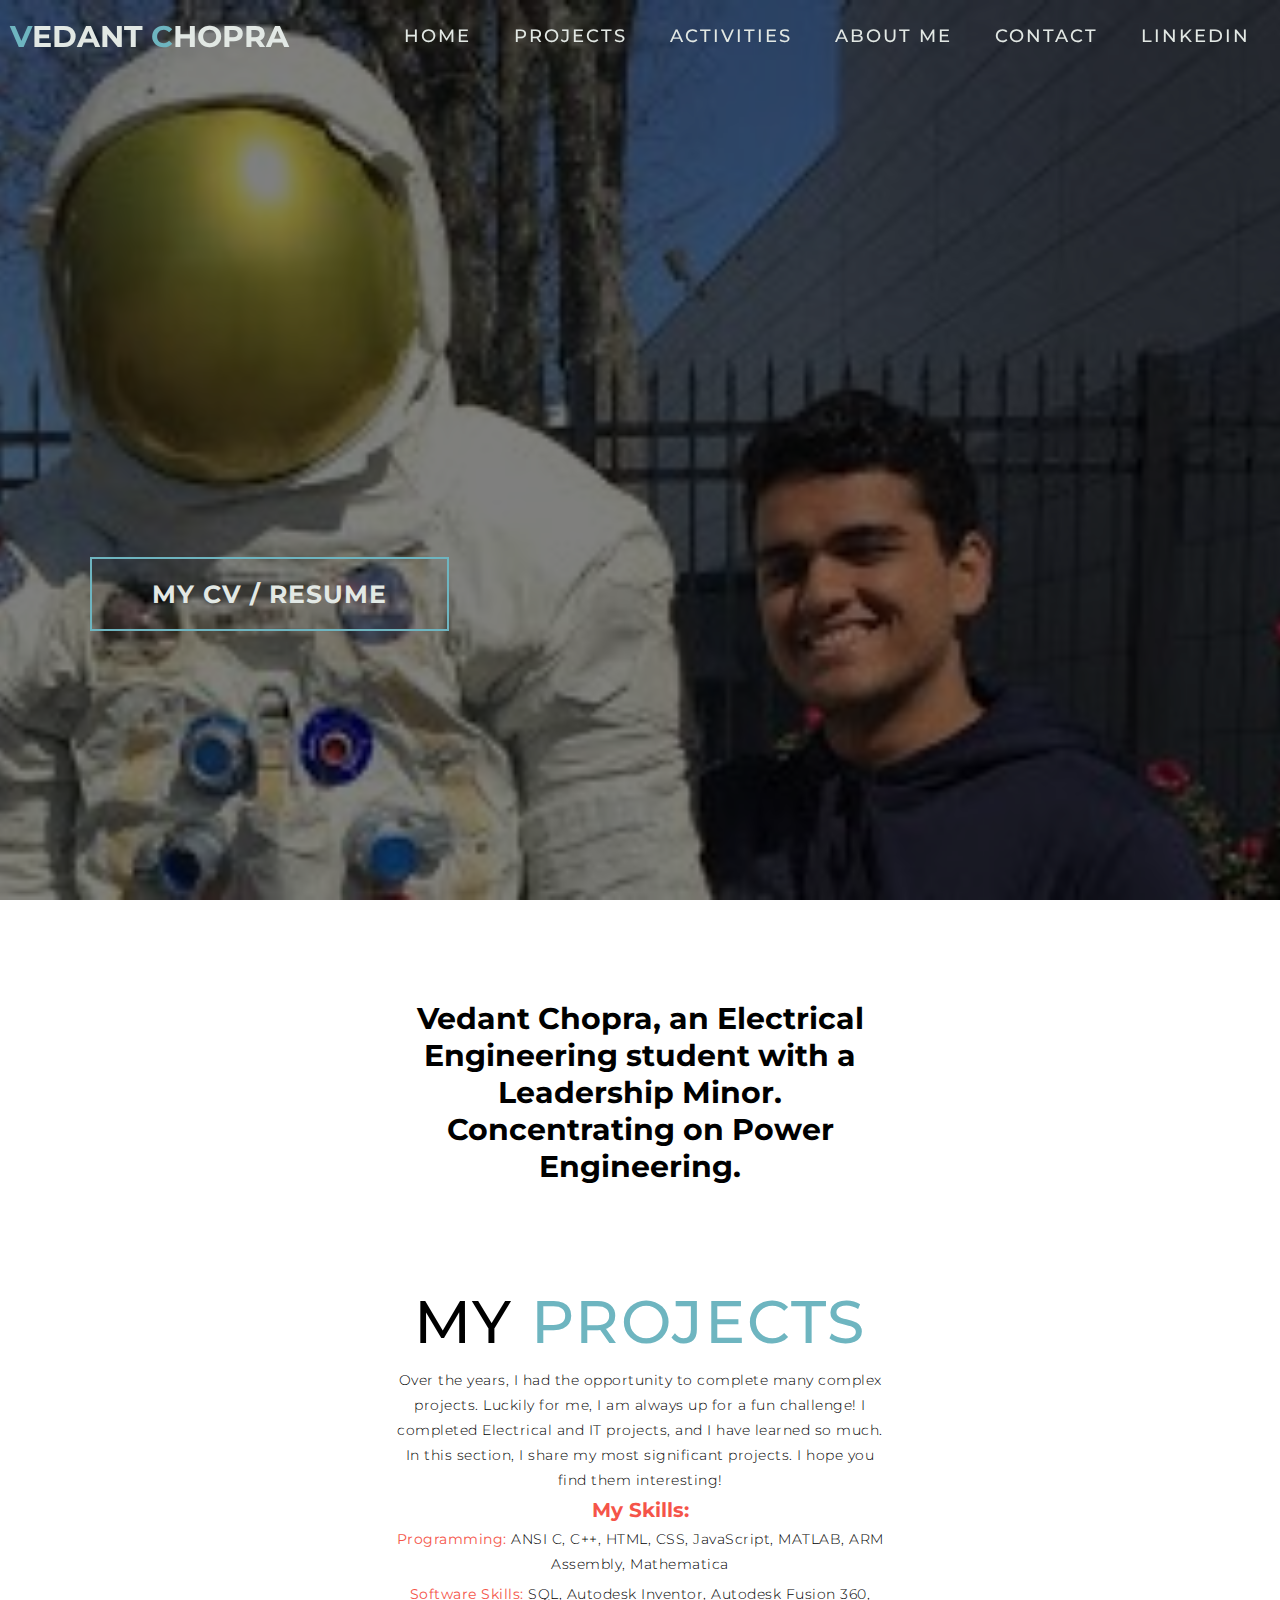
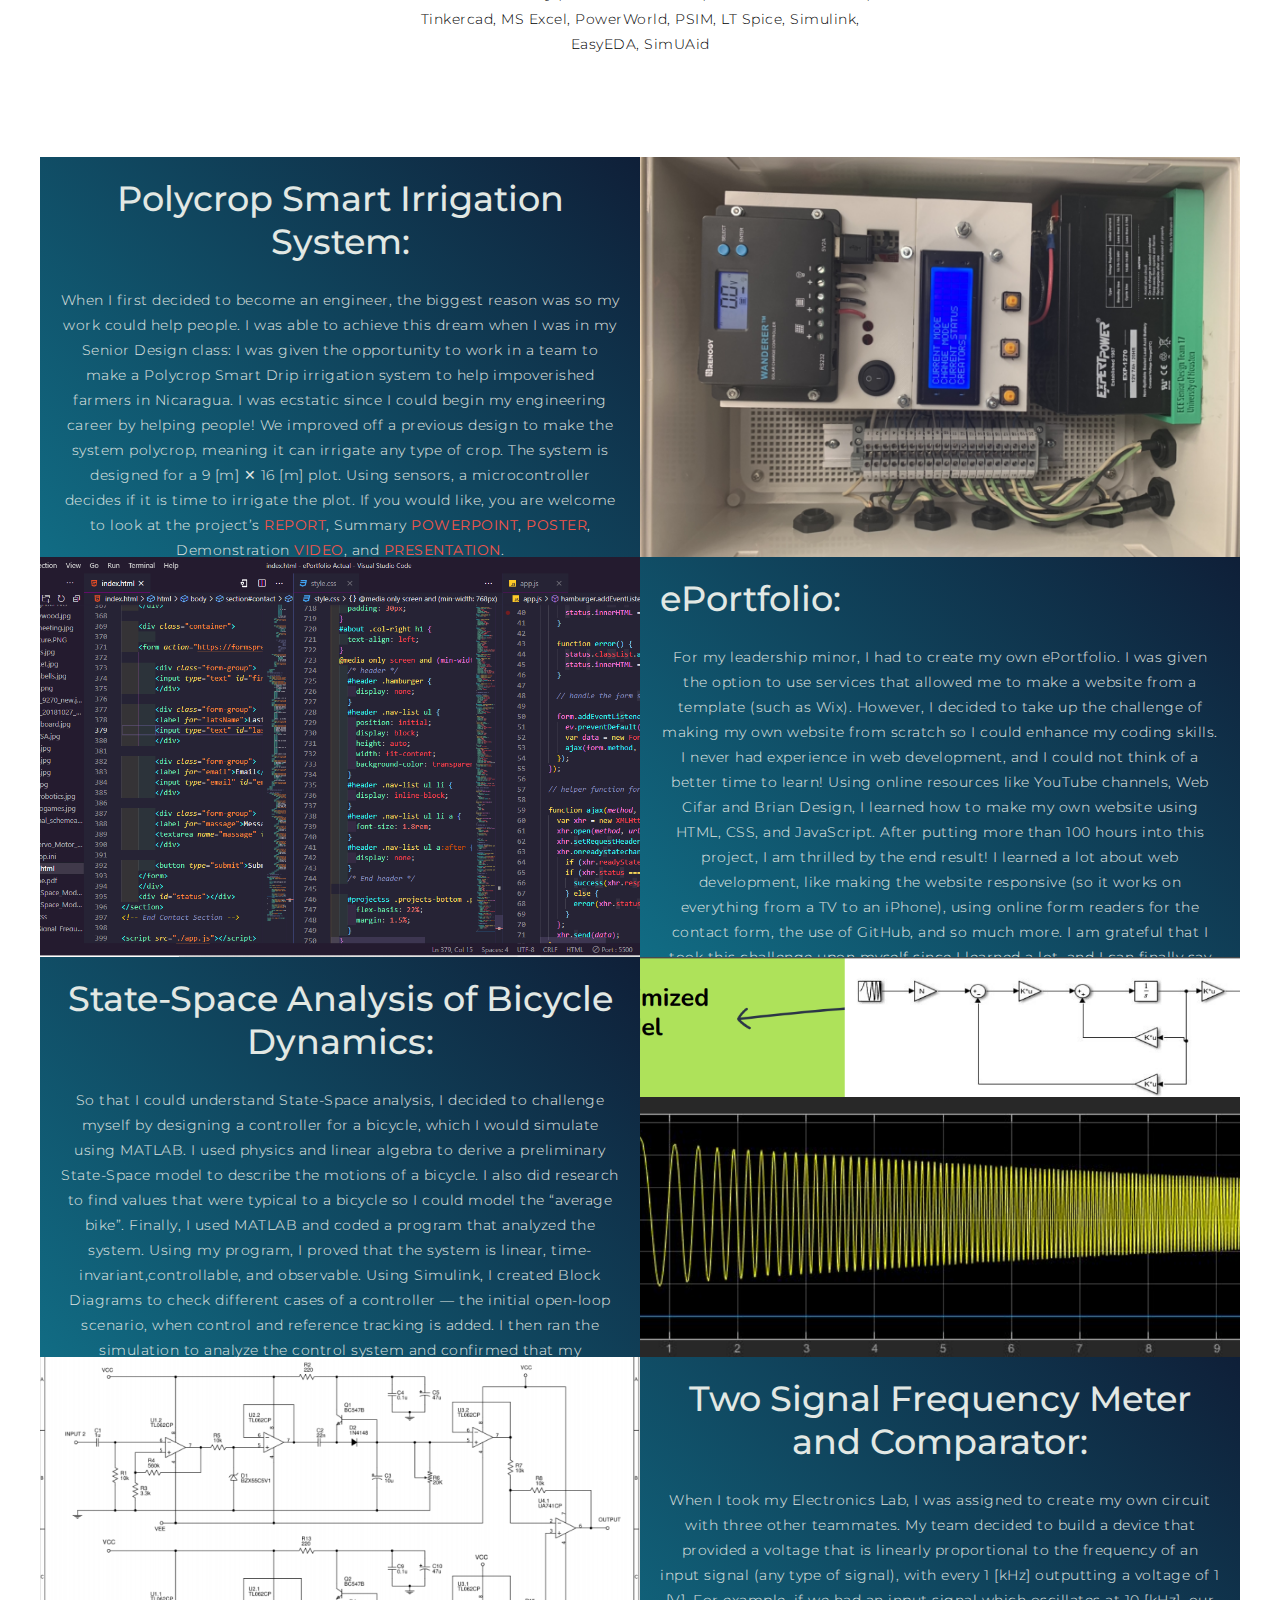
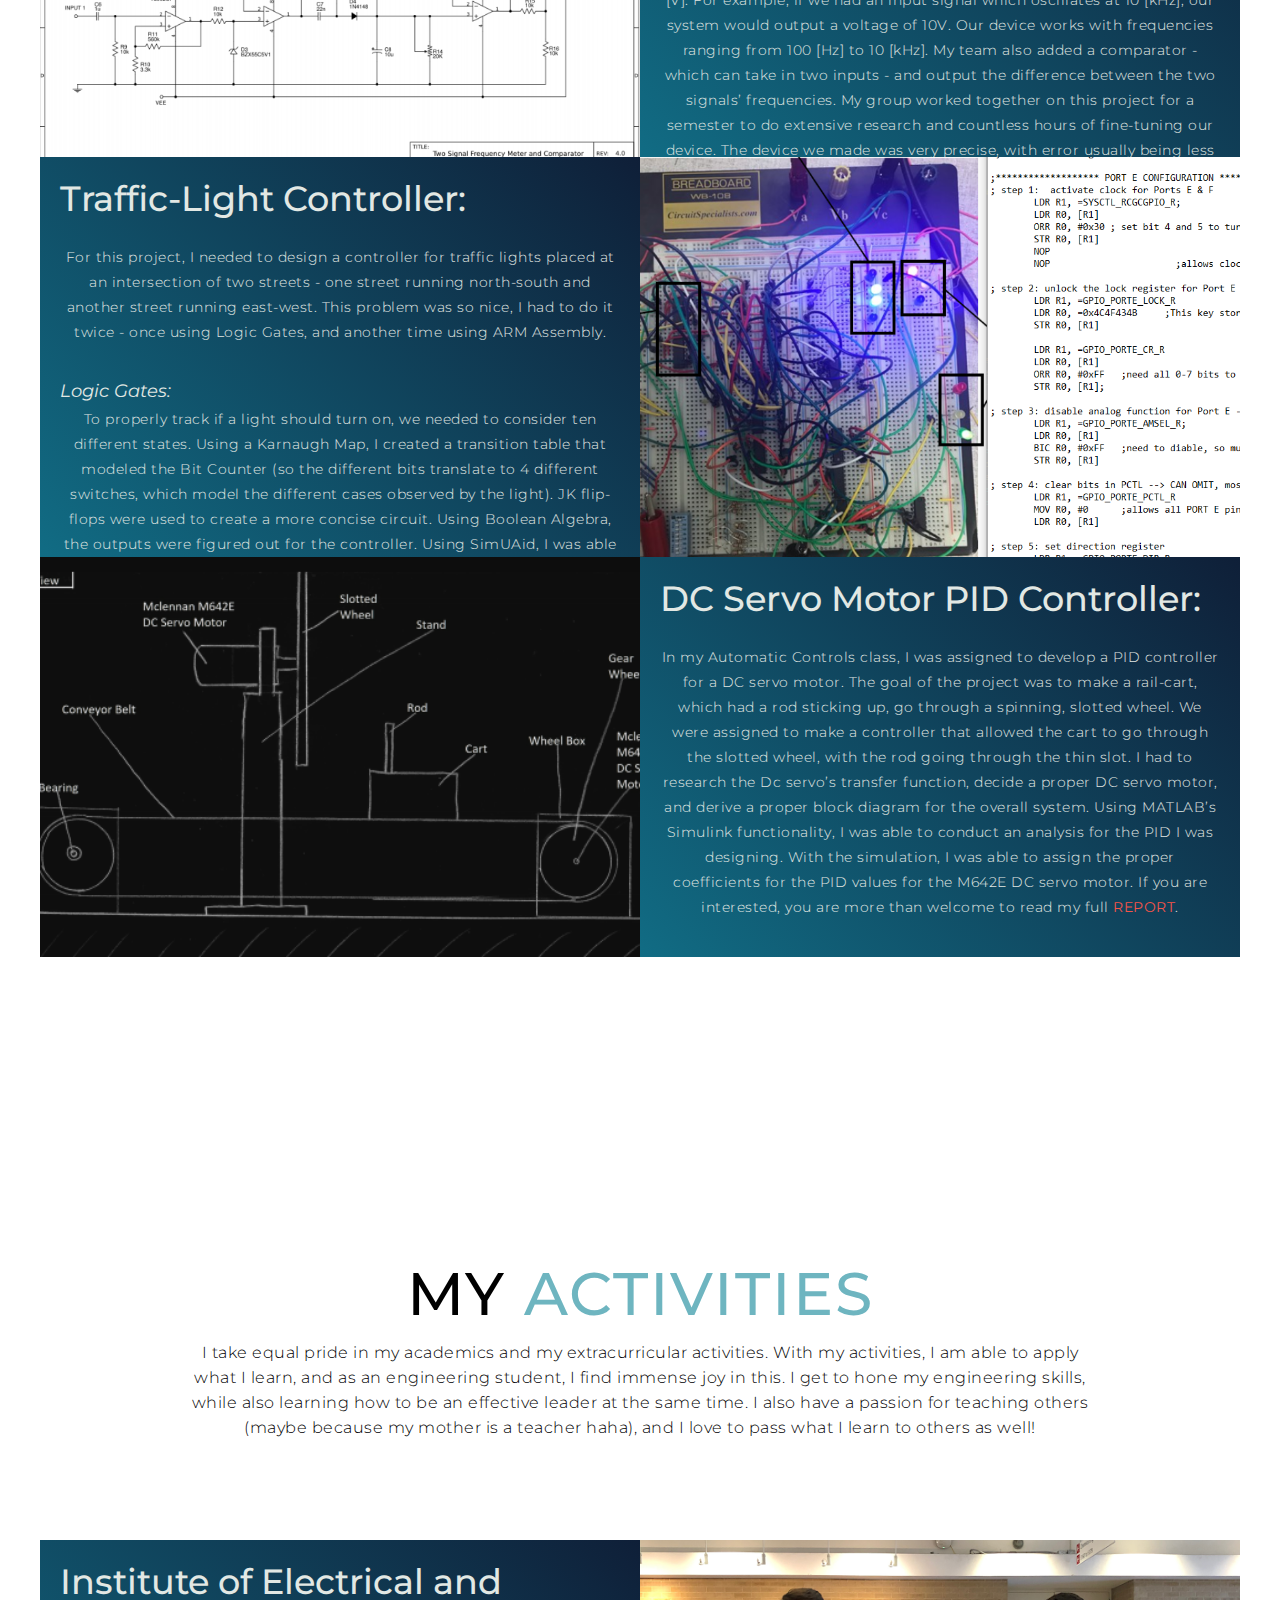
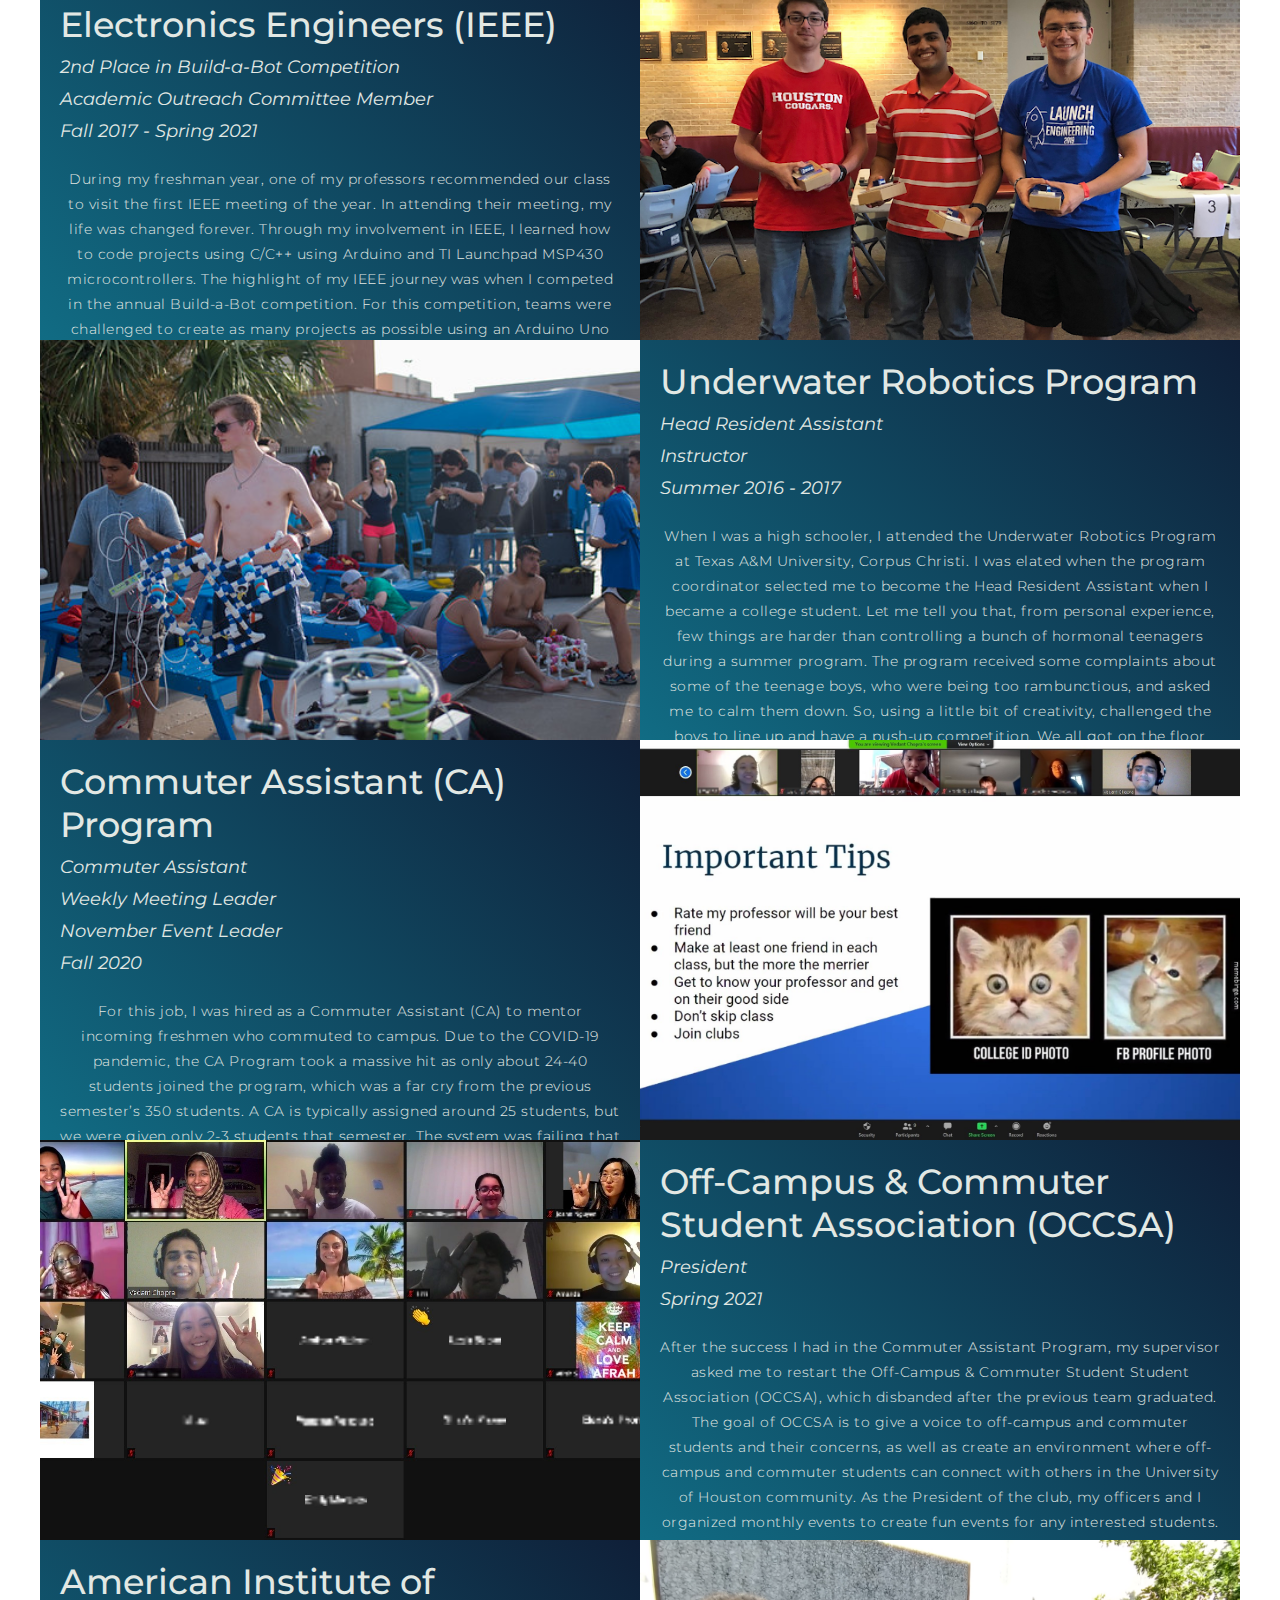
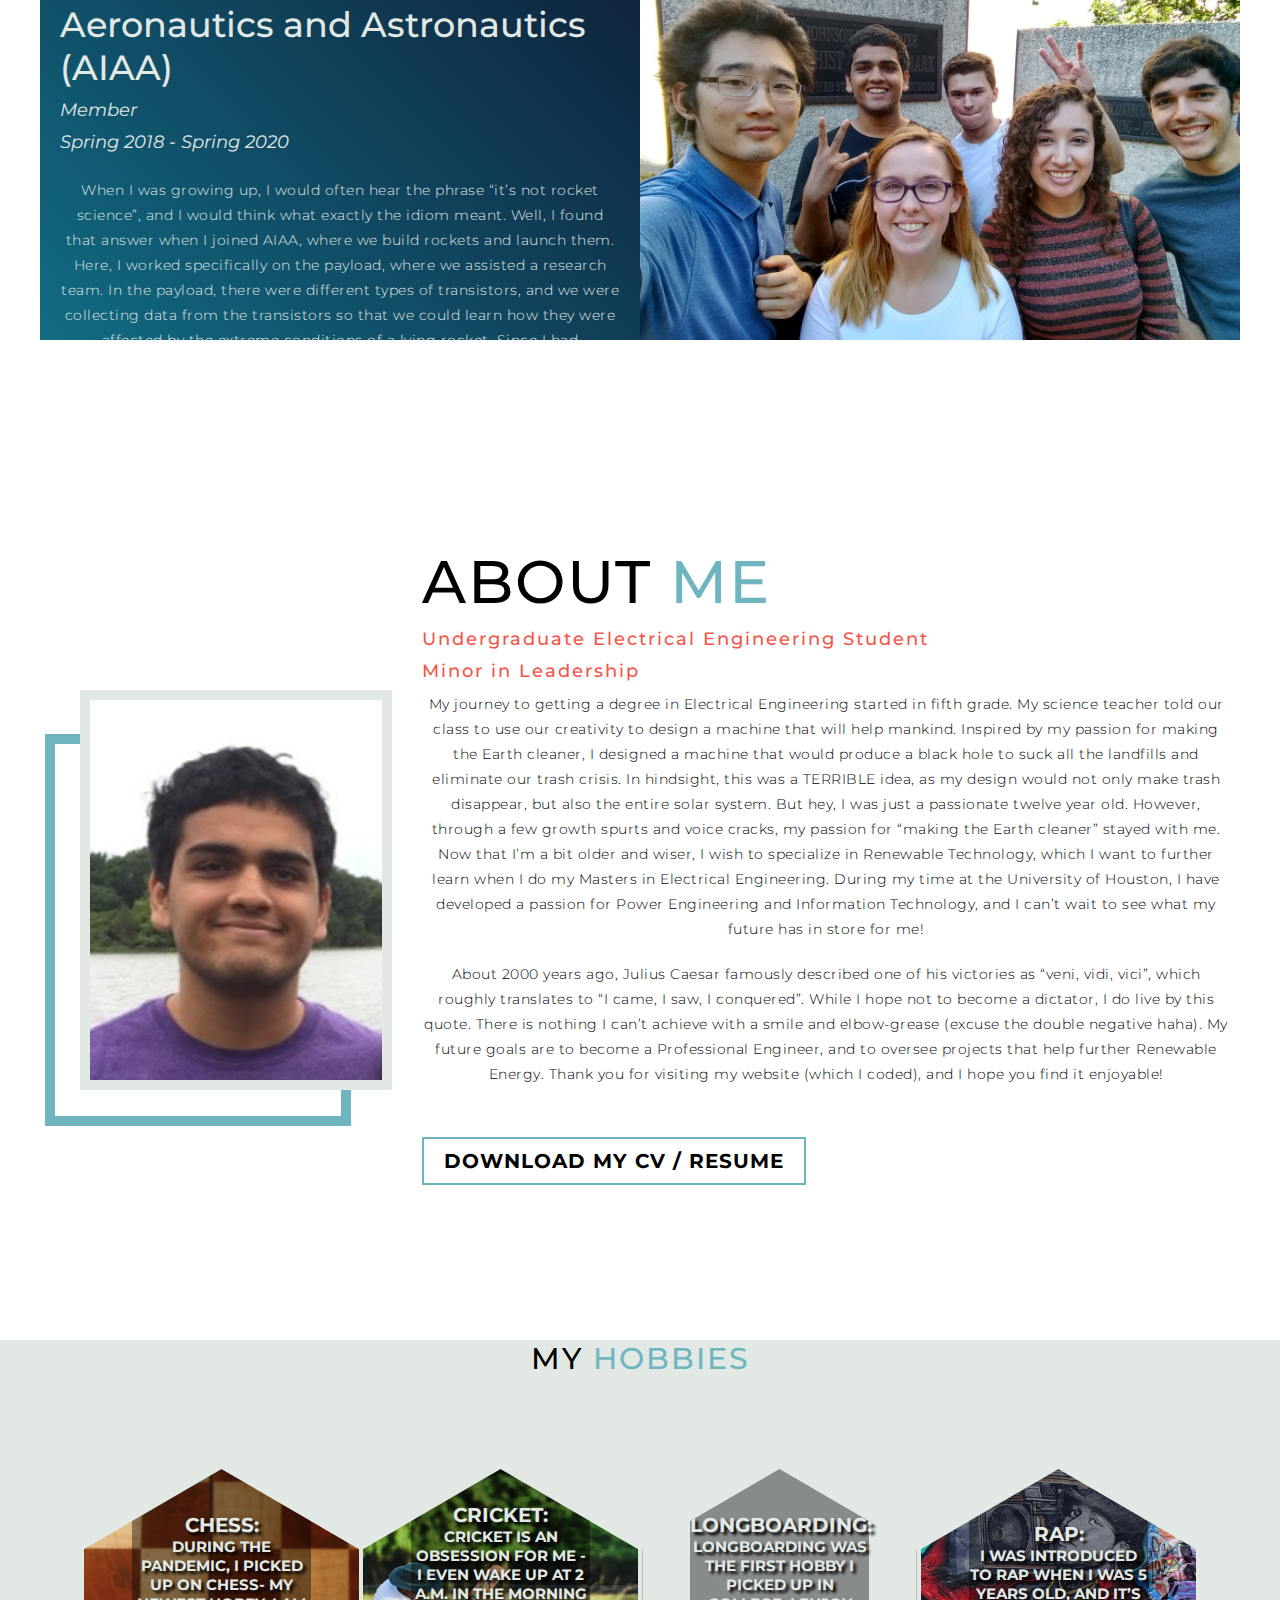
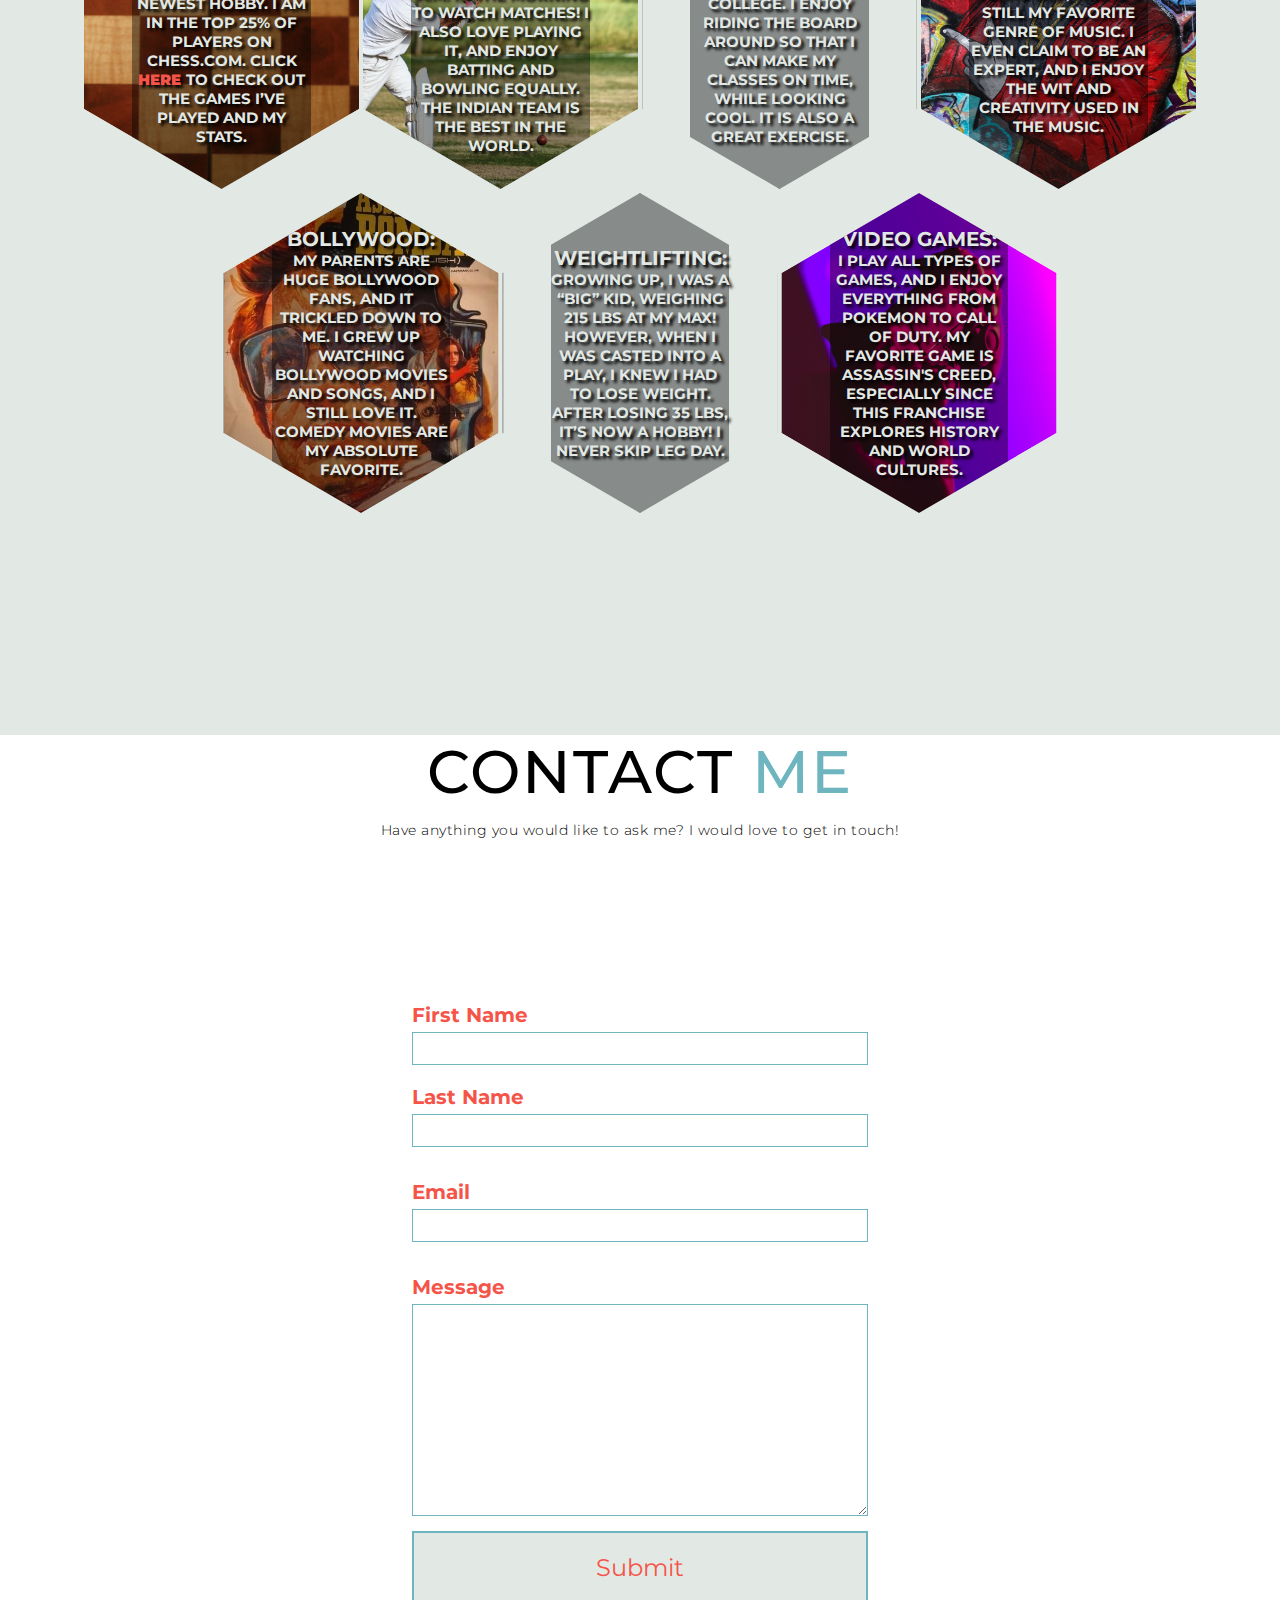
==== commit 15c63313: "Presentation Added" ====
--- a/index.html
+++ b/index.html
@@ -76,8 +76,9 @@
                     <h2></h2>
                     <p>When I first decided to become an engineer, the biggest reason was so my work could help people. I was able to achieve this dream when I was in my Senior Design class: I was given the opportunity to work in a team to make a Polycrop Smart Drip irrigation system to help impoverished farmers in Nicaragua. I was ecstatic since I could begin my engineering career by helping people! We improved off a previous design to make the system polycrop, meaning it can irrigate any type of crop. The system is designed for a 9 [m] ✕ 16 [m] plot. Using sensors, a microcontroller decides if it is time to irrigate the plot. If you would like, you are welcome to look at the project’s <span><a href="Team_17_ Irrigation_System_Report_3.pdf" target="_blank"><b style="color: #f55449;"> REPORT</b></a></span>, 
                         Summary <span><a href="Team_17_ Irrigation_System_IAB_Final (1).pdf" target="_blank"><b style="color: #f55449;"> POWERPOINT</b></a></span>, 
-                        <span><a href="Team_17_ Irrigation_System_Poster.pdf" target="_blank"><b style="color: #f55449;"> POSTER</b></a></span>, and Demonstration 
-                        <span><a href="https://youtu.be/WuekwyKzjG4" target="_blank"><b style="color: #f55449;"> VIDEO</b></a></span>.
+                        <span><a href="Team_17_ Irrigation_System_Poster.pdf" target="_blank"><b style="color: #f55449;"> POSTER</b></a></span>, Demonstration 
+                        <span><a href="https://youtu.be/WuekwyKzjG4" target="_blank"><b style="color: #f55449;"> VIDEO</b></a></span>,
+                        and <span><a href="https://youtu.be/HiHjg23x1G4" target="_blank"><b style="color: #f55449;"> PRESENTATION</b></a></span>.
                     </p>
                     <p></p>
                     <p></p>
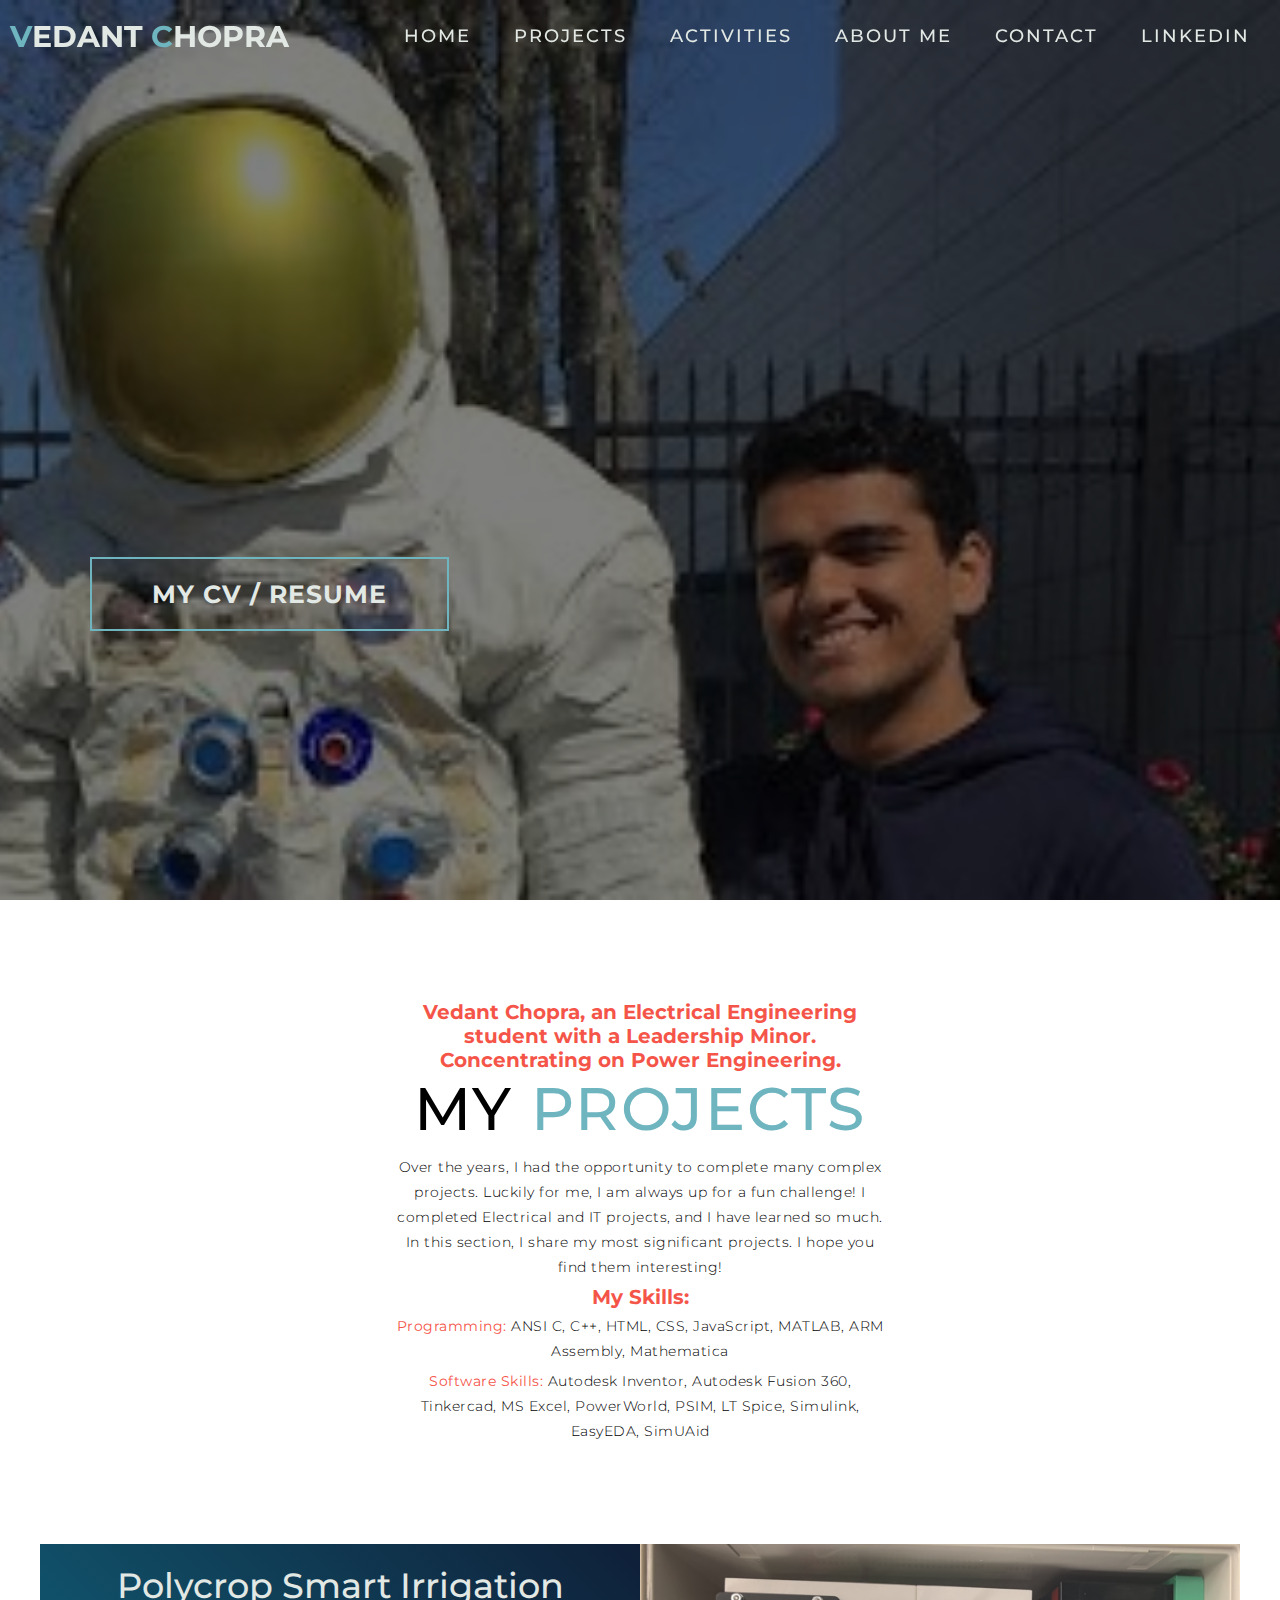
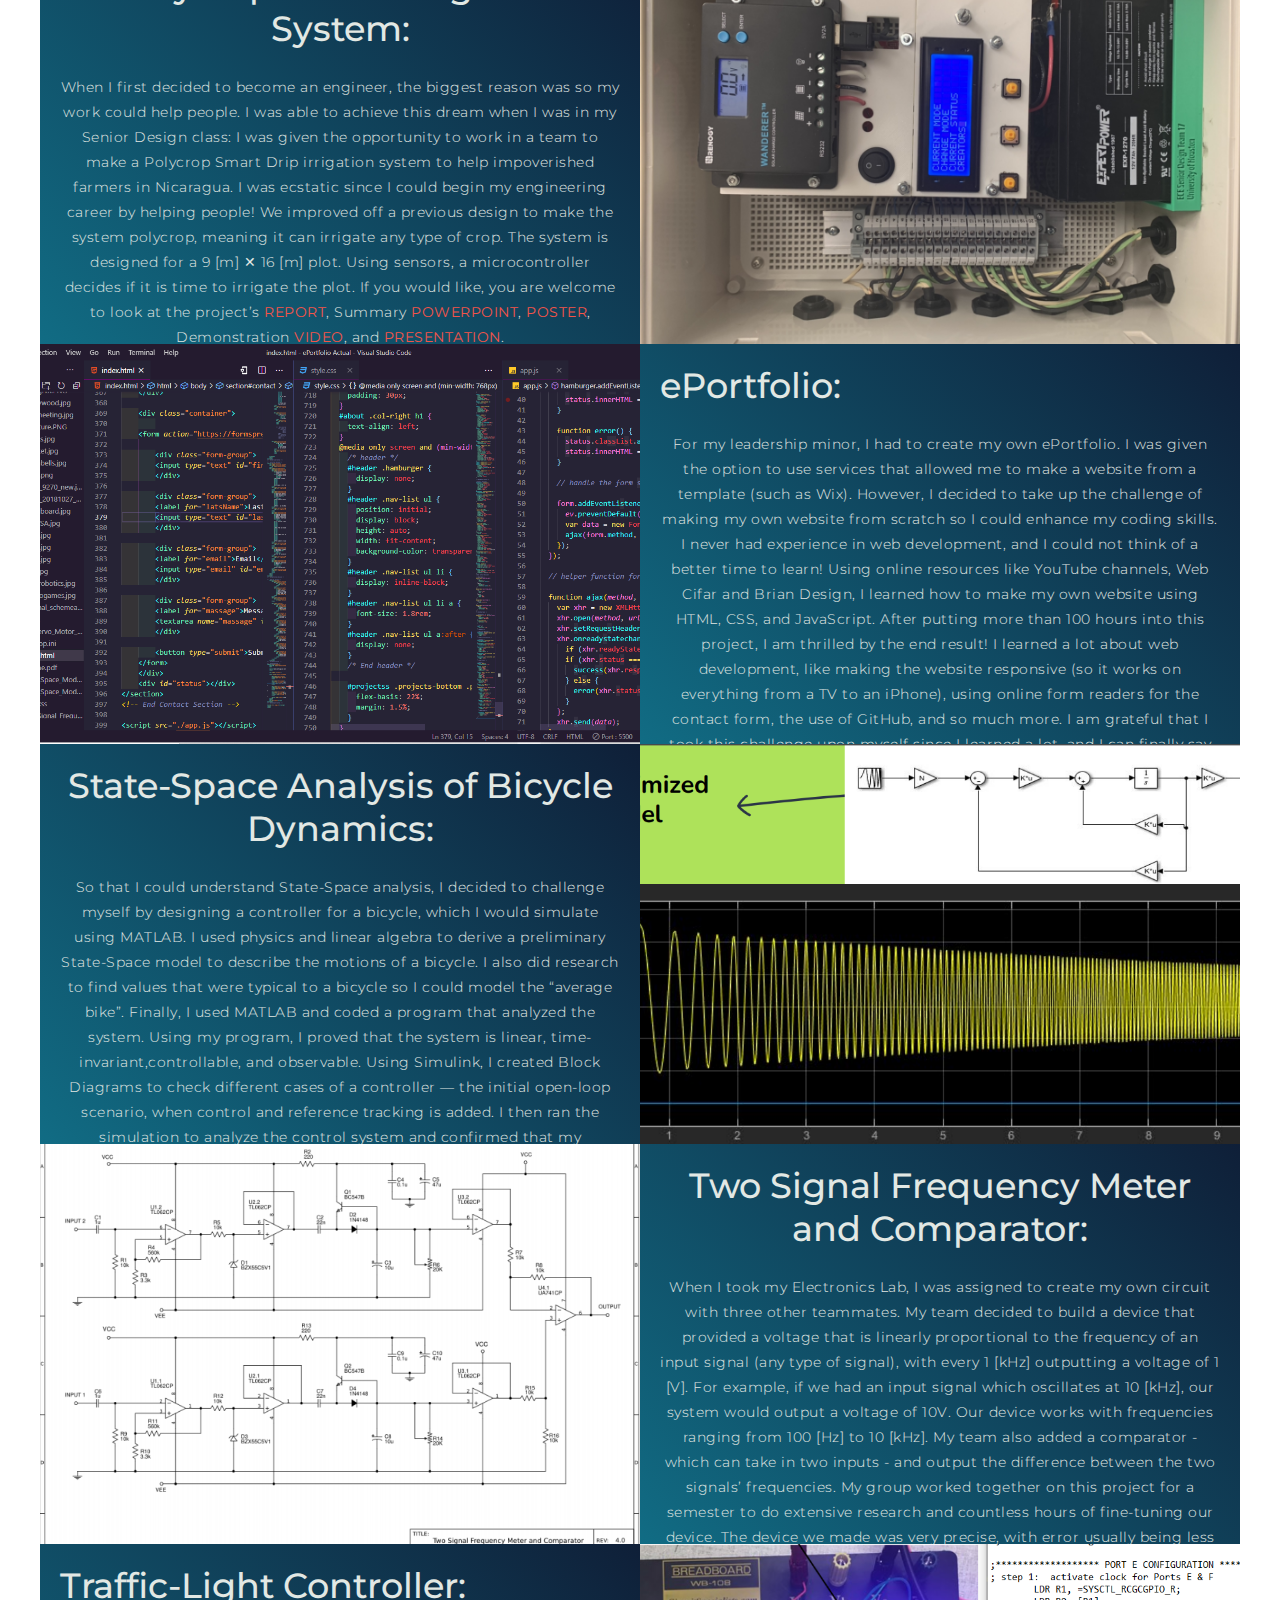
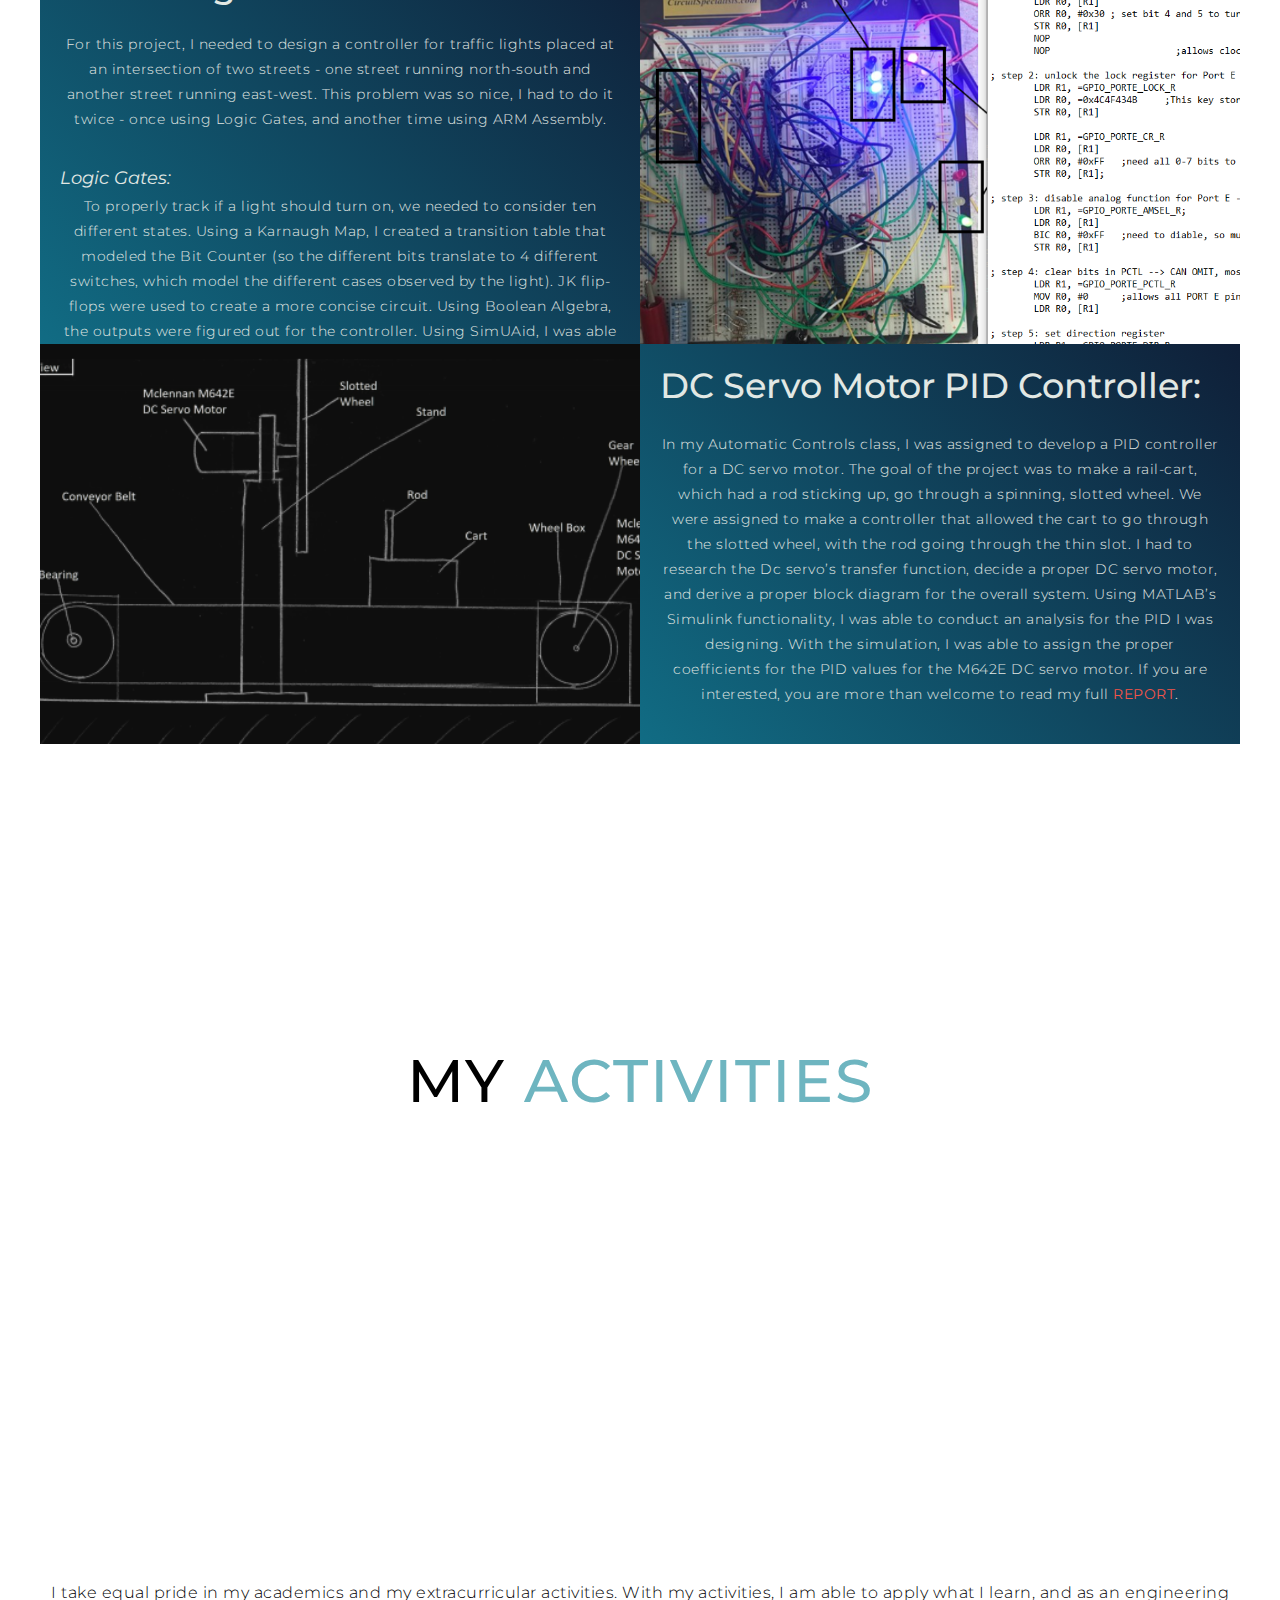
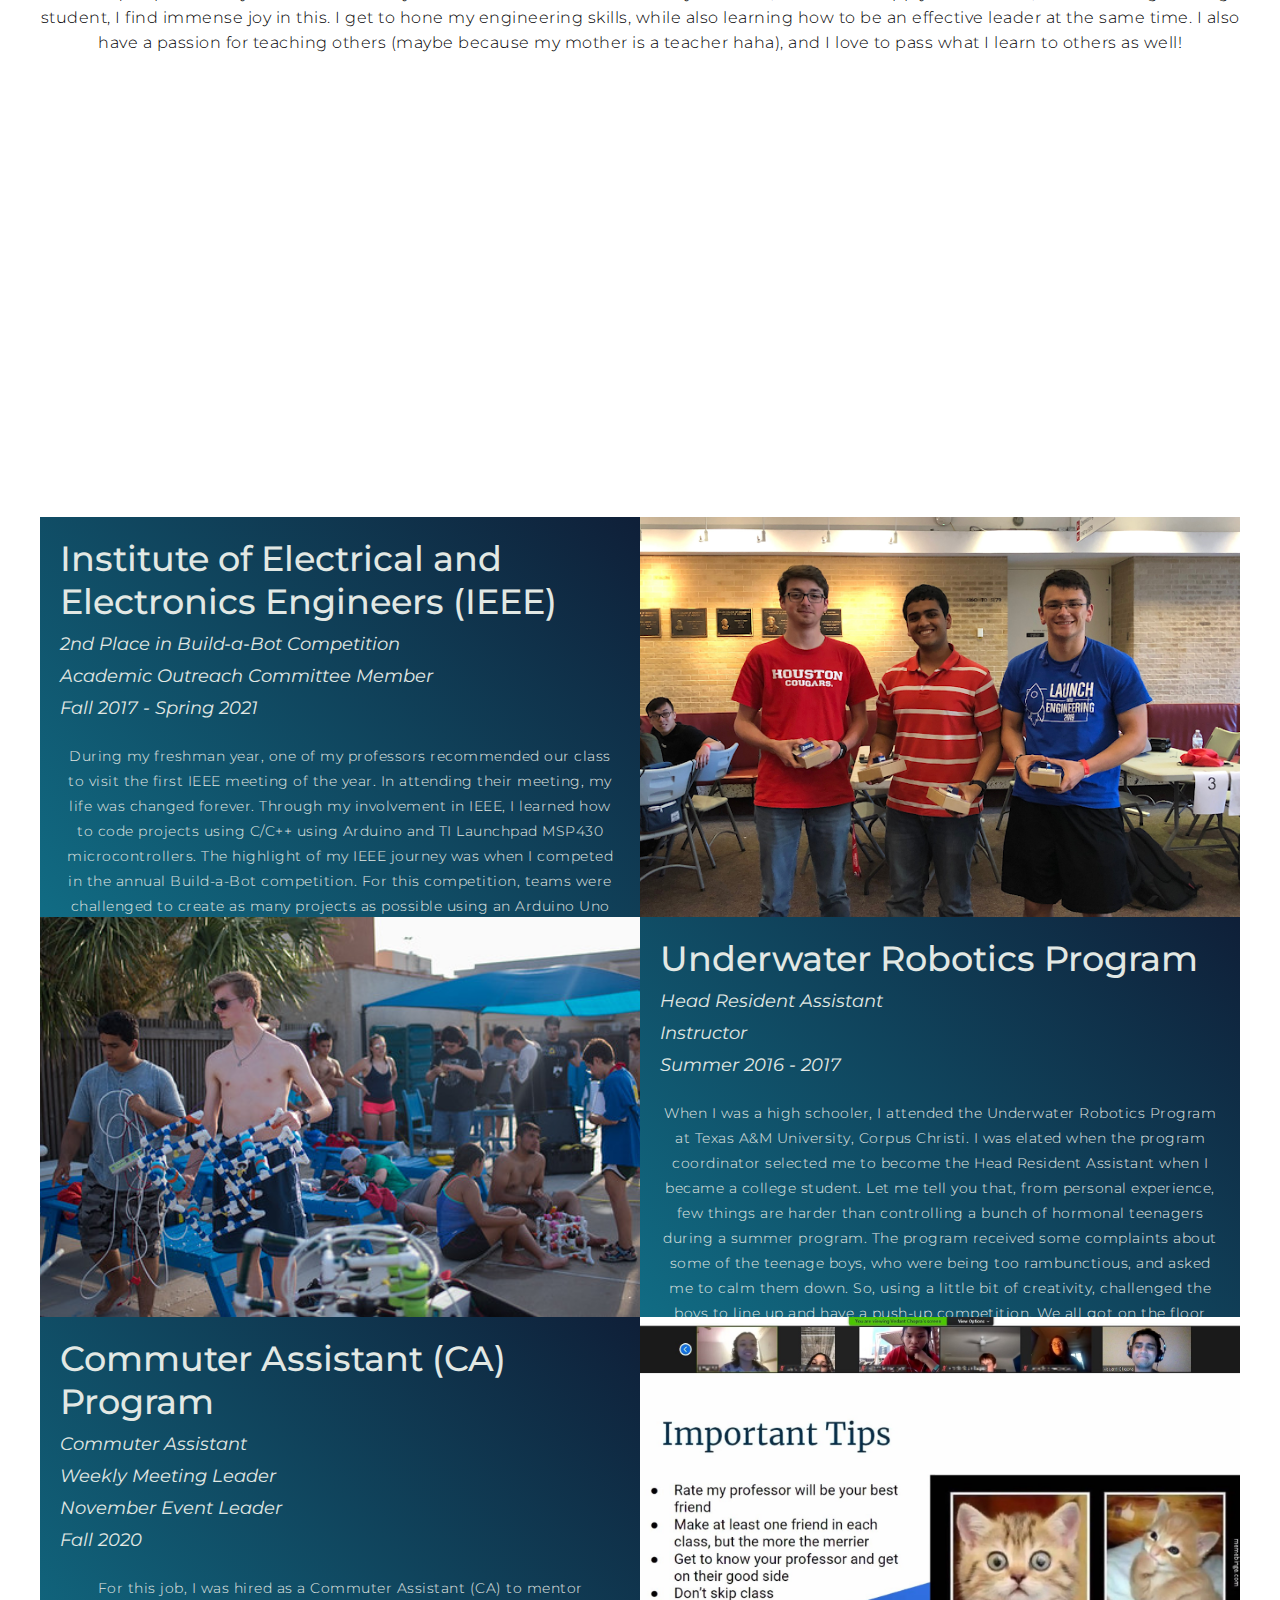
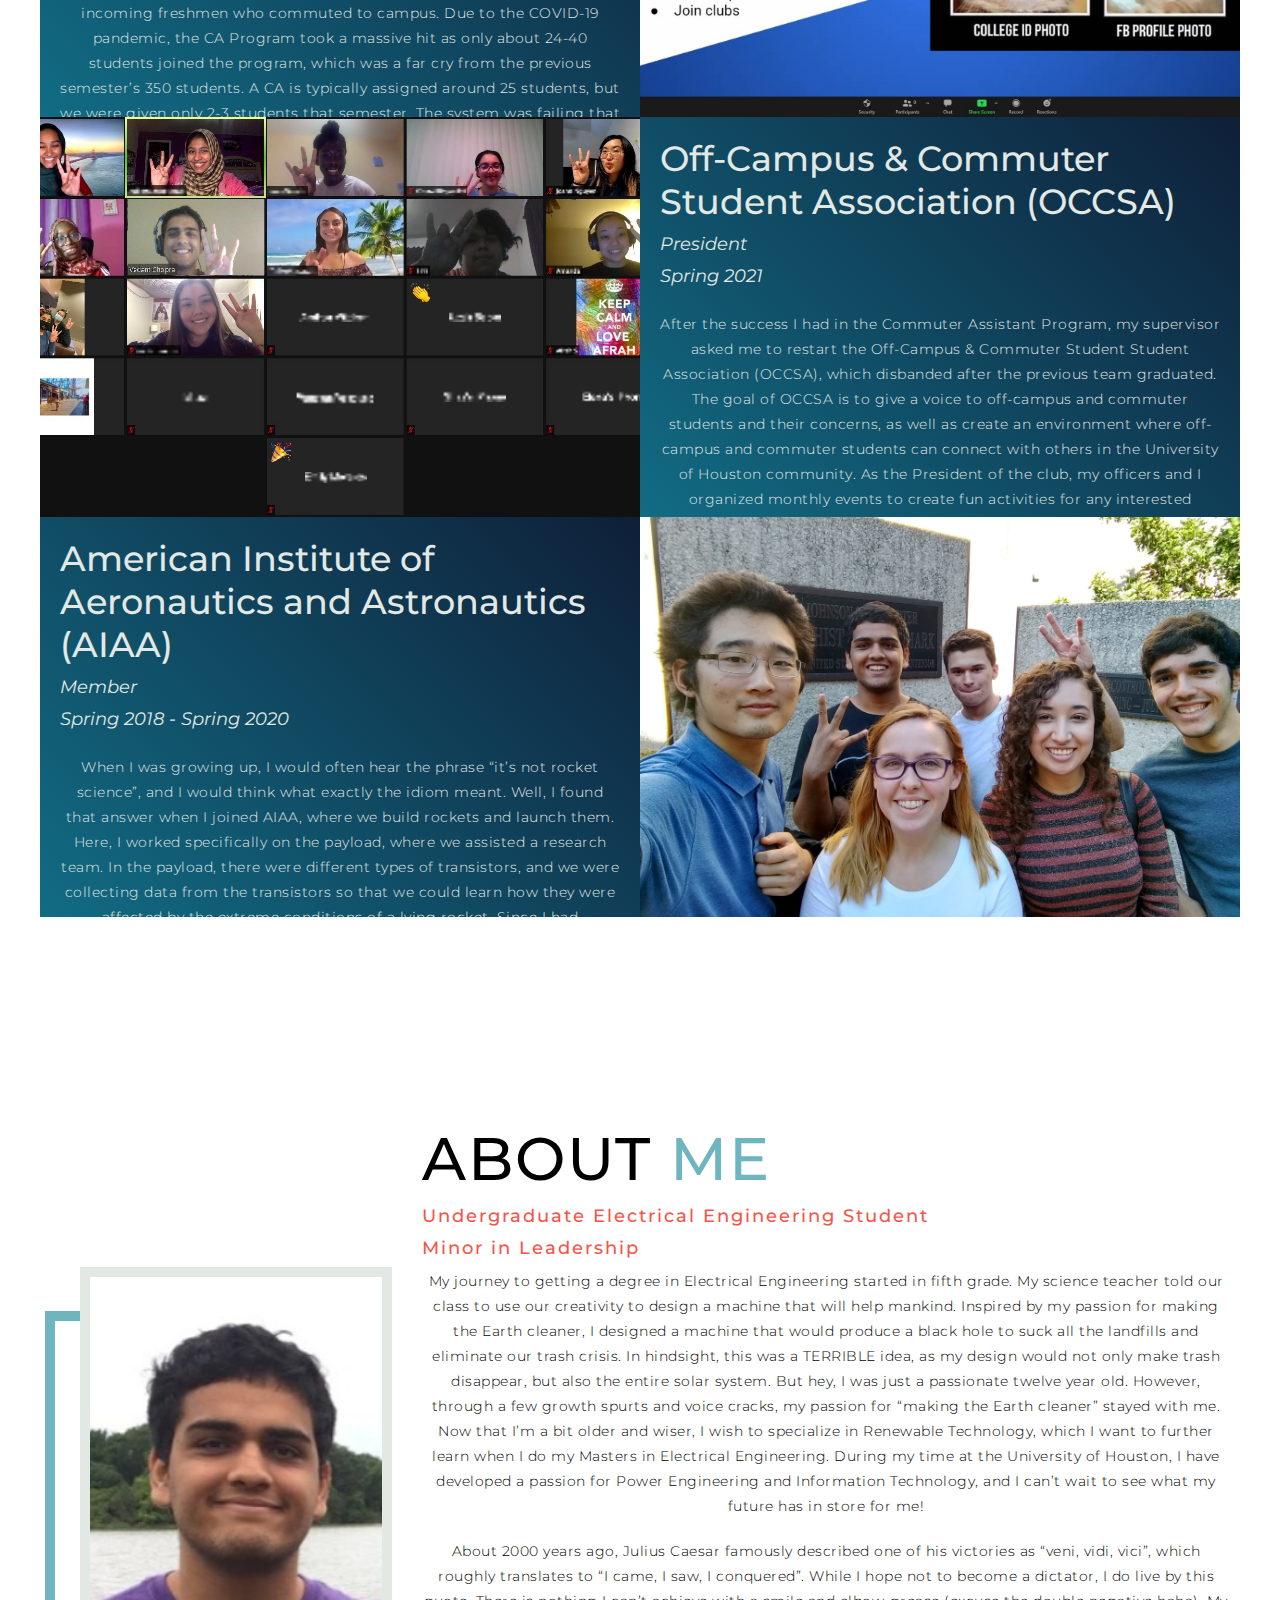
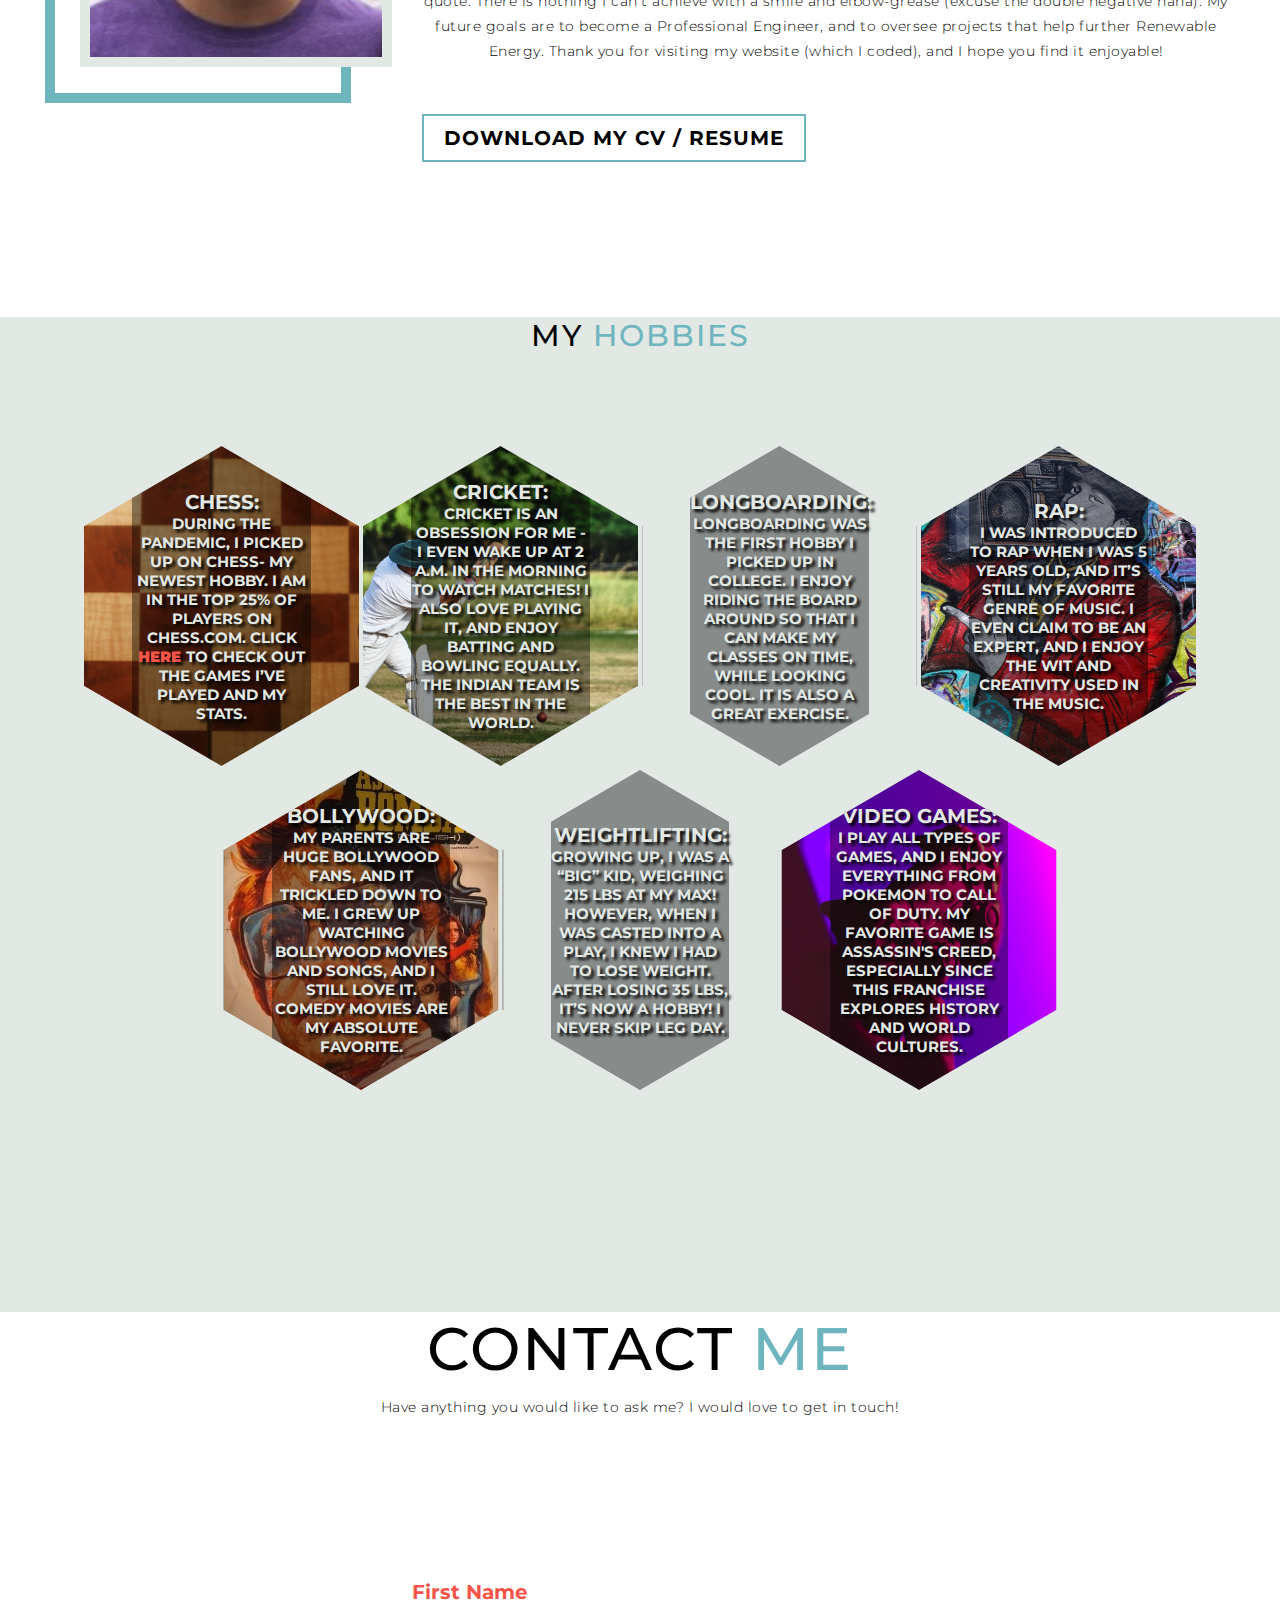
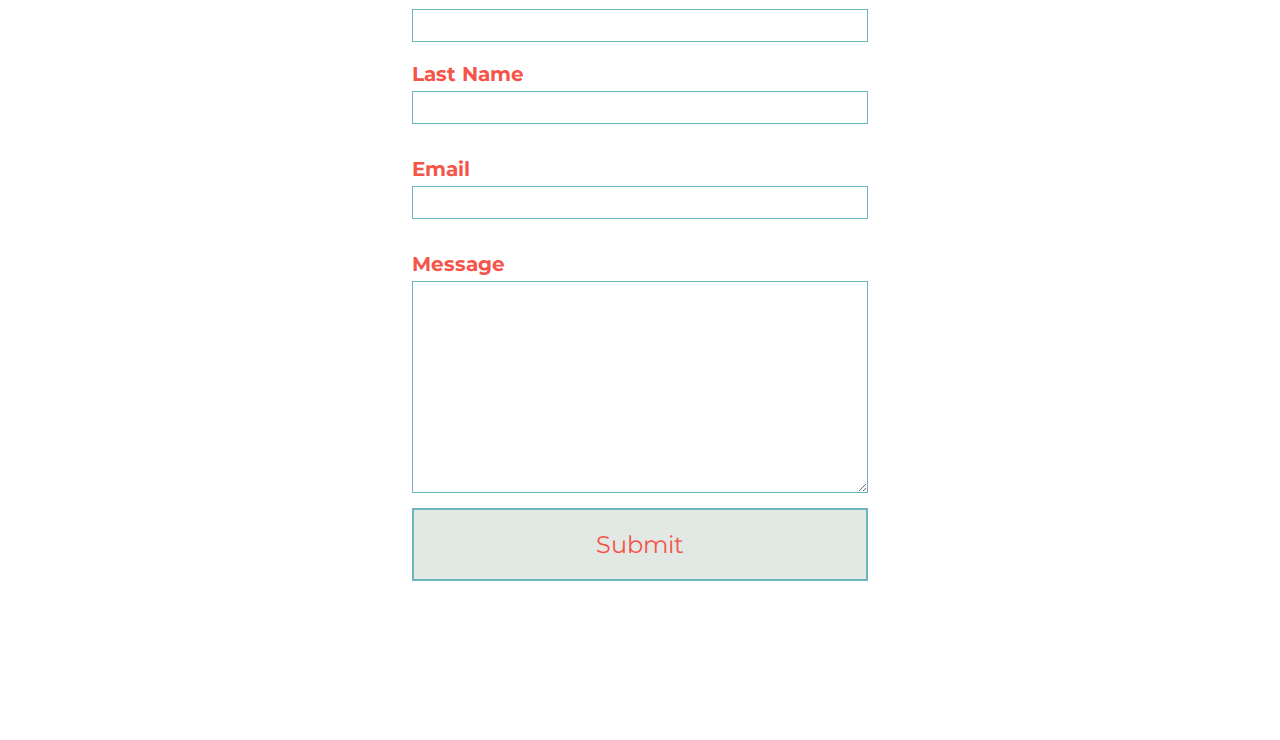
==== commit a6538624: "Updated CV" ====
--- a/index.html
+++ b/index.html
@@ -36,7 +36,7 @@
         <h1>Hello, my name is Vedant <span></span></h1>
         <h1>Welcome to my ePortfolio :) <span></span></h1>
         <h1> I coded this website! <span></span></h1>
-        <a href="resume.pdf" download="Vedant Chopra's CV" type="button" class="cta" target="_blank"> My CV / Resume </a>
+        <a href="Vedant Chopra's CV.pdf" download="Vedant Chopra's CV" type="button" class="cta" target="_blank"> My CV / Resume </a>
     </div>
     </div>
 </section>
@@ -46,7 +46,7 @@
 <section id="projectss">
     <div class="projectss container">
     <div class="projects-top">
-        <h4>Vedant Chopra, an Electrical Engineering student with a Leadership Minor. Concentrating on Power Engineering.</h4>
+        <h1>Vedant Chopra, an Electrical Engineering student with a Leadership Minor. Concentrating on Power Engineering.</h1>
         <h1 class="section-title">My <span>Projects</span></h1>
         <p>Over the years, I had the opportunity to complete many complex projects. Luckily for me, I am always up for a fun challenge! I completed Electrical and IT projects, and I have learned so much. In this section, I share my most significant projects. I hope you find them interesting!</p>
         <p></p>
@@ -59,7 +59,7 @@
         <p></p>
         <p></p>
         <p></p>
-        <p><b style="color: #f55449;">Software Skills:</b> SQL, Autodesk Inventor, Autodesk Fusion 360, Tinkercad, MS Excel, PowerWorld, PSIM,  LT Spice, Simulink, EasyEDA, SimUAid</p>
+        <p><b style="color: #f55449;">Software Skills:</b> Autodesk Inventor, Autodesk Fusion 360, Tinkercad, MS Excel, PowerWorld, PSIM,  LT Spice, Simulink, EasyEDA, SimUAid</p>
     </div>
 
 
@@ -238,7 +238,7 @@
     <div class="activities container">
     <div class="activities-header">
         <h2 class="section-title">My <span>Activities</span></h2>
-        <p>I take equal pride in my academics and my extracurricular activities. With my activities, I am able to apply what I learn, and as an engineering student, I find immense joy in this. I get to hone my engineering skills, while also learning how to be an effective leader at the same time. I also have a passion for teaching others (maybe because my mother is a teacher haha), and I
+        <p class="activities container">I take equal pride in my academics and my extracurricular activities. With my activities, I am able to apply what I learn, and as an engineering student, I find immense joy in this. I get to hone my engineering skills, while also learning how to be an effective leader at the same time. I also have a passion for teaching others (maybe because my mother is a teacher haha), and I
             love to pass what I learn to others as well! </p>
     </div>
     <div class="all-activities">
@@ -331,7 +331,7 @@
             <h2>Spring 2021</h2>
             <h2></h2>
                 <h2></h2>
-            <p>After the success I had in the Commuter Assistant Program, my supervisor asked me to restart the Off-Campus & Commuter Student Student Association (OCCSA), which disbanded after the previous team graduated. The goal of OCCSA is to give a voice to off-campus and commuter students and their concerns, as well as create an environment where off-campus and commuter students can connect with others in the University of Houston community. As the President of the club, my officers and I organized monthly events to create fun events for any interested students. Some of the most fun activities we organized were a game of Jeopardy, Bingo, and even a virtual tour of a museum. I enjoyed the responsibility I was given as it gave me the chance to be creative,
+            <p>After the success I had in the Commuter Assistant Program, my supervisor asked me to restart the Off-Campus & Commuter Student Student Association (OCCSA), which disbanded after the previous team graduated. The goal of OCCSA is to give a voice to off-campus and commuter students and their concerns, as well as create an environment where off-campus and commuter students can connect with others in the University of Houston community. As the President of the club, my officers and I organized monthly events to create fun activities for any interested students. Some of the most fun activities we organized were a game of Jeopardy, Bingo, and even a virtual tour of a museum. I enjoyed the responsibility I was given as it gave me the chance to be creative,
                 and I had a blast working with my officers!
             </p>
         </div>
@@ -374,7 +374,7 @@
                     I can’t wait to see what my future has in store for me! </p>
                 <p>About 2000 years ago, Julius Caesar famously described one of his victories as “veni, vidi, vici”, which roughly translates to “I came, I saw, I conquered”. While I hope not to become a dictator, I do live by this quote. There is nothing I can’t achieve with a smile and elbow-grease (excuse the double negative haha). My future goals are to become a Professional Engineer, and to oversee projects that help further Renewable Energy. Thank you for visiting my website (which I coded), 
                     and I hope you find it enjoyable!</p>
-                <a href="resume.pdf" download="Vedant Chopra's CV" class="cta" target="_blank"> Download My CV / Resume </a>
+                <a href="Vedant Chopra's CV.pdf" download="Vedant Chopra's CV" class="cta" target="_blank"> Download My CV / Resume </a>
             </div>
         </div>
         <div class="hobbies-section">
--- a/style.css
+++ b/style.css
@@ -426,9 +426,8 @@
 #activities2 .activities-header p {
   font-size: medium;
   color: black;
-  padding: 150px;
-  margin-top: -150px;
-  margin-bottom: -50px;
+  margin-top: 50px;
+  margin-bottom: 50px;
 }
 #activities2 .all-activities {
   display: flex;
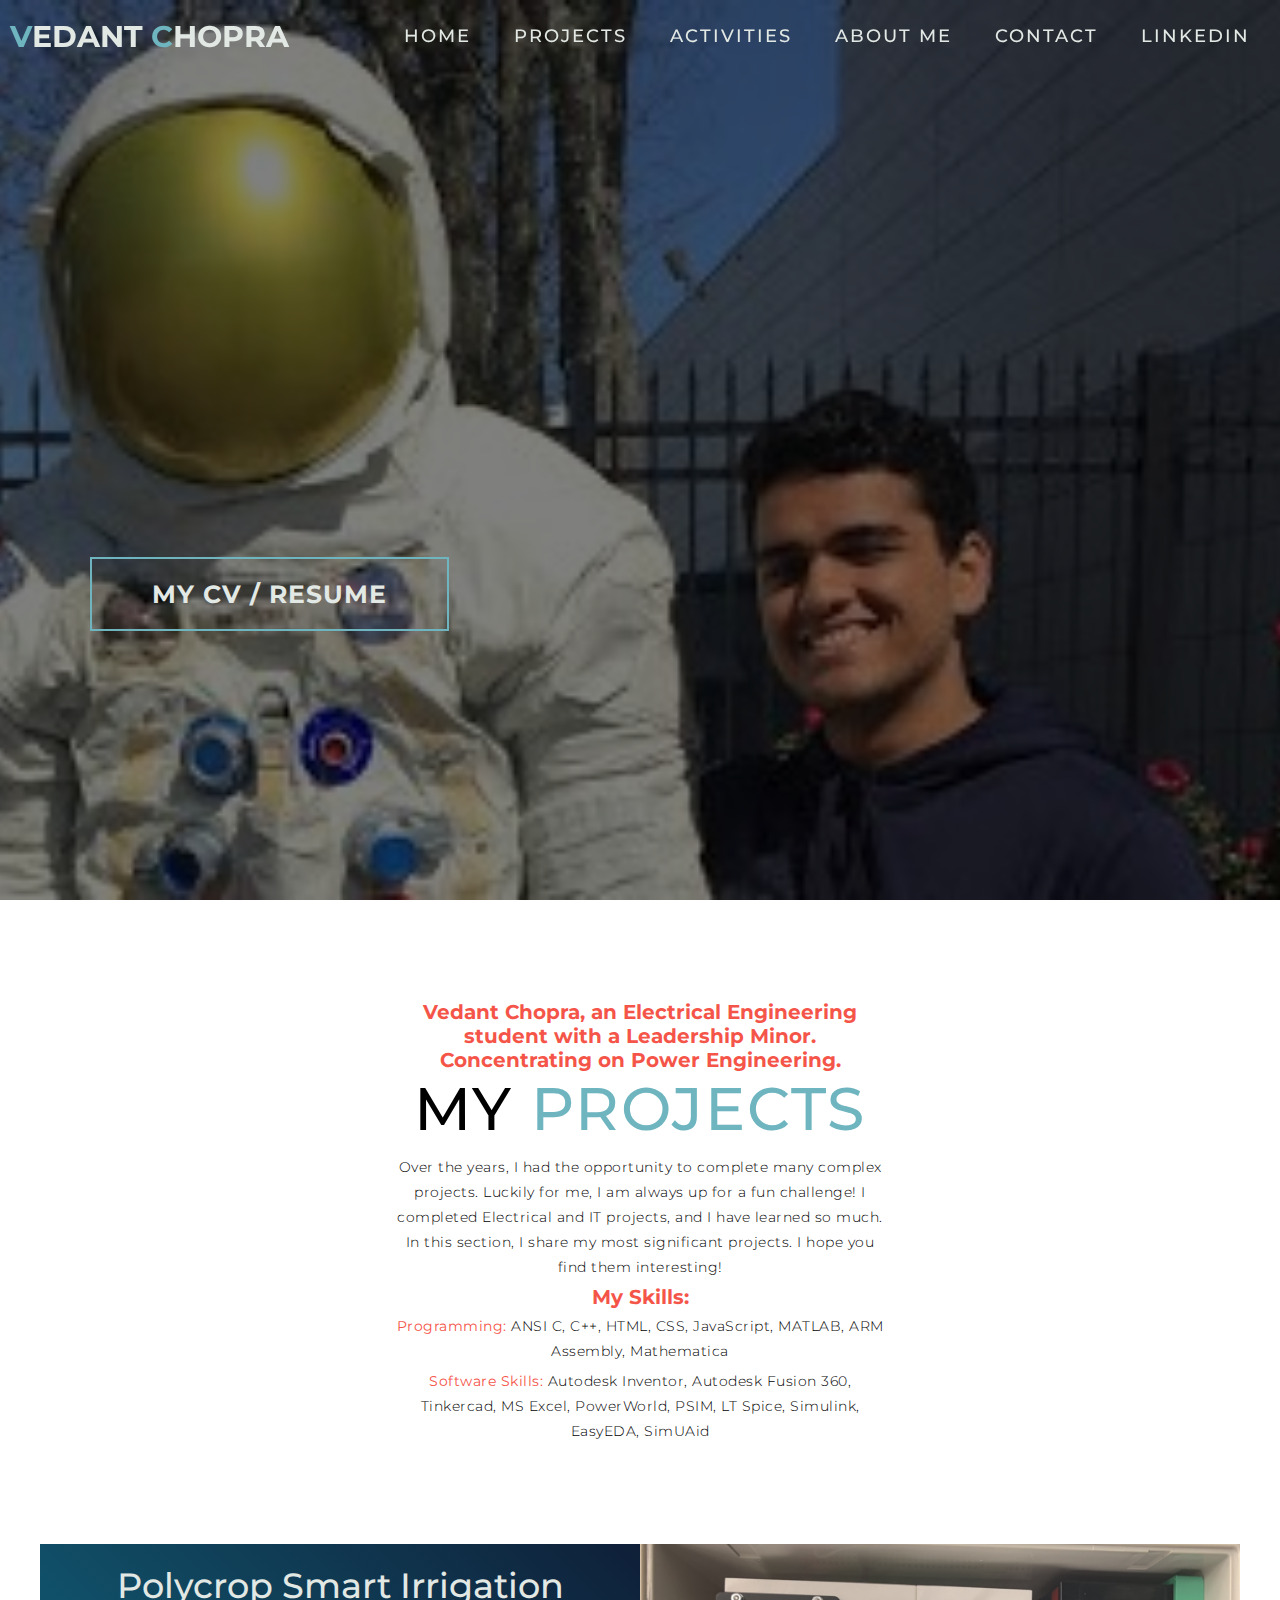
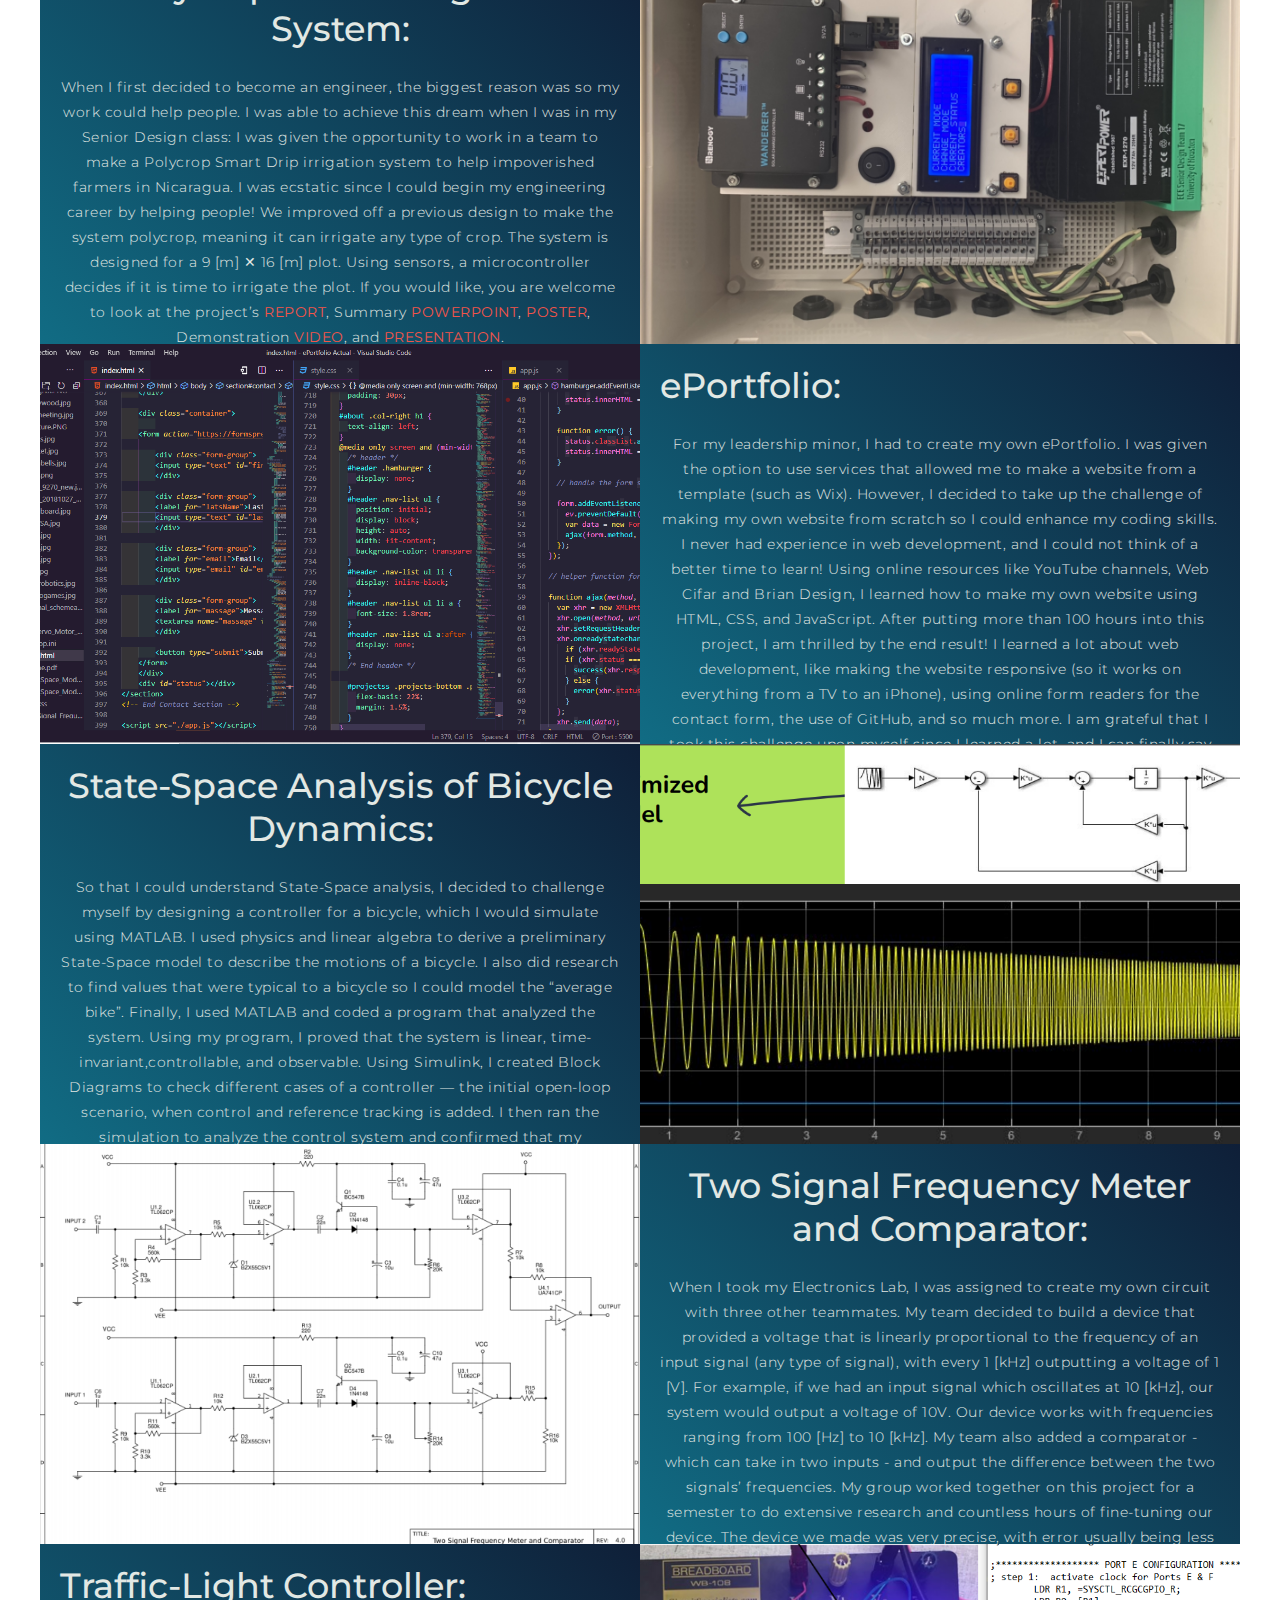
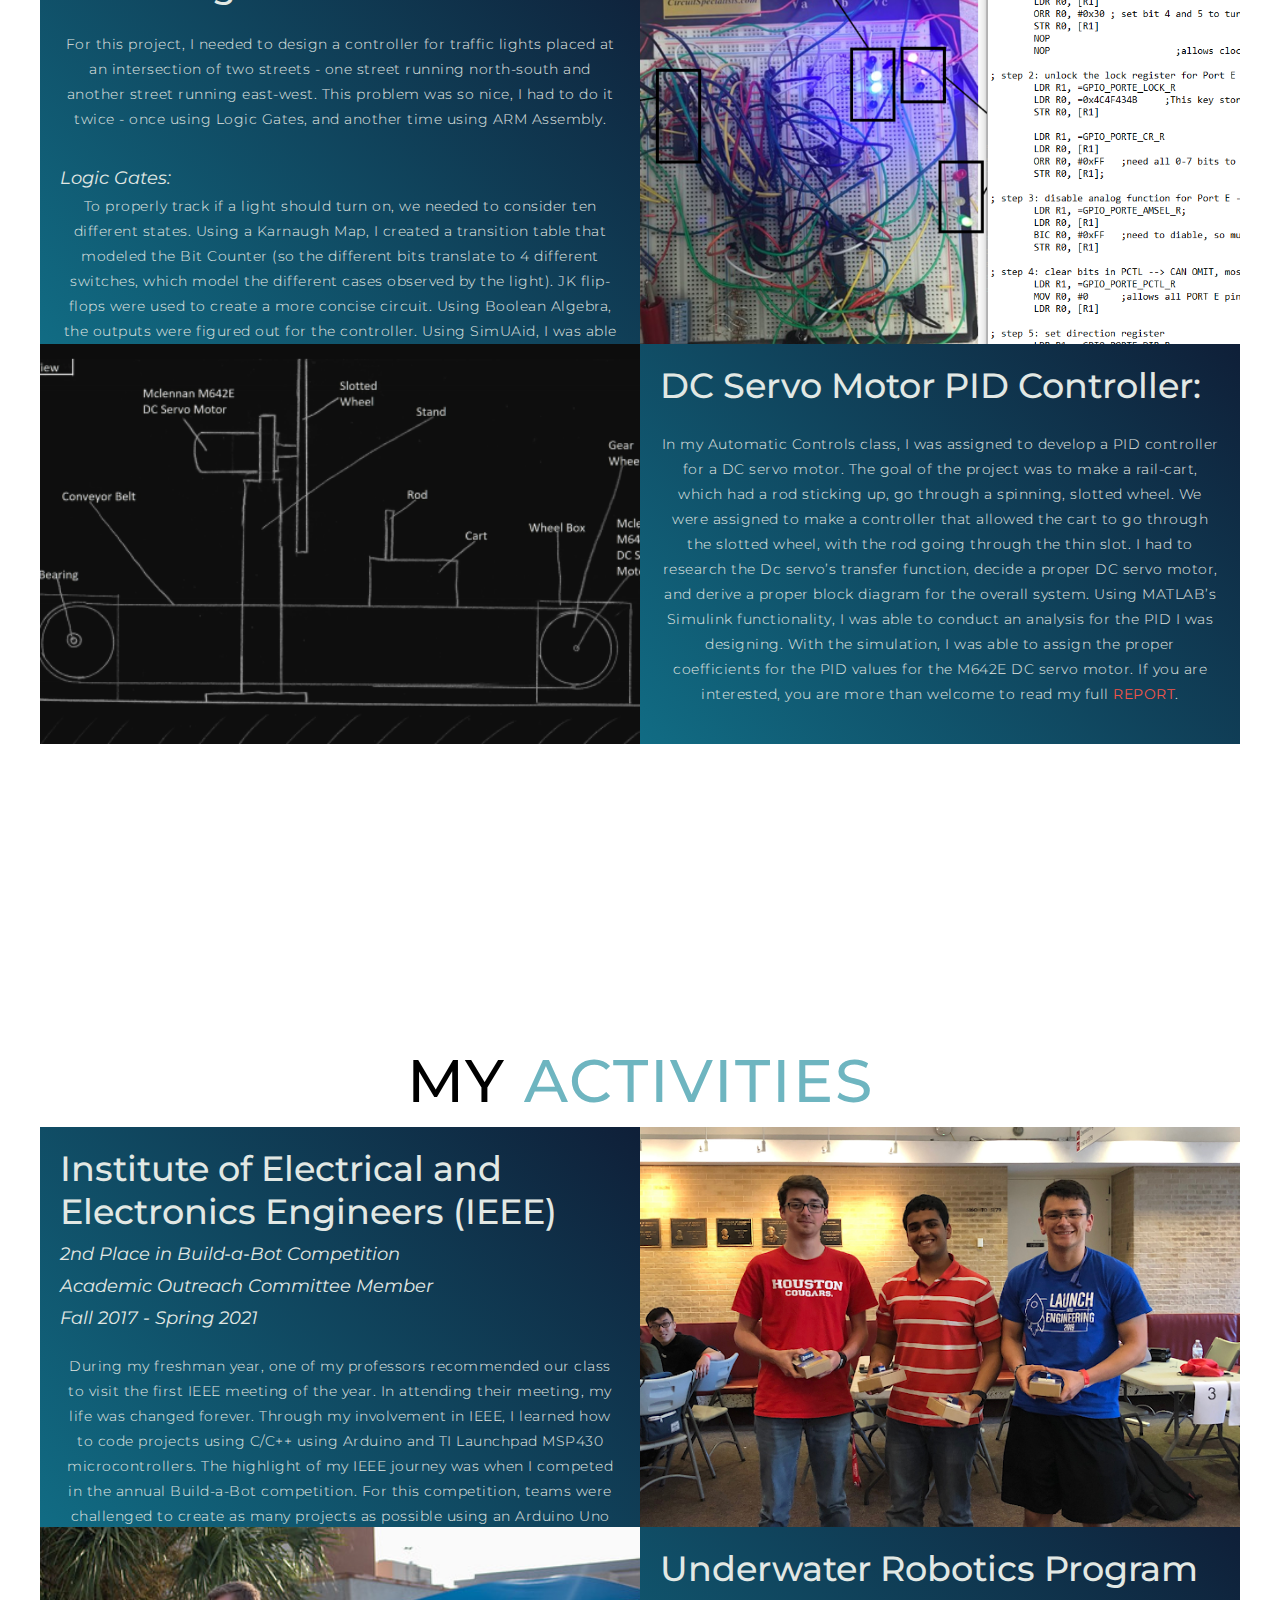
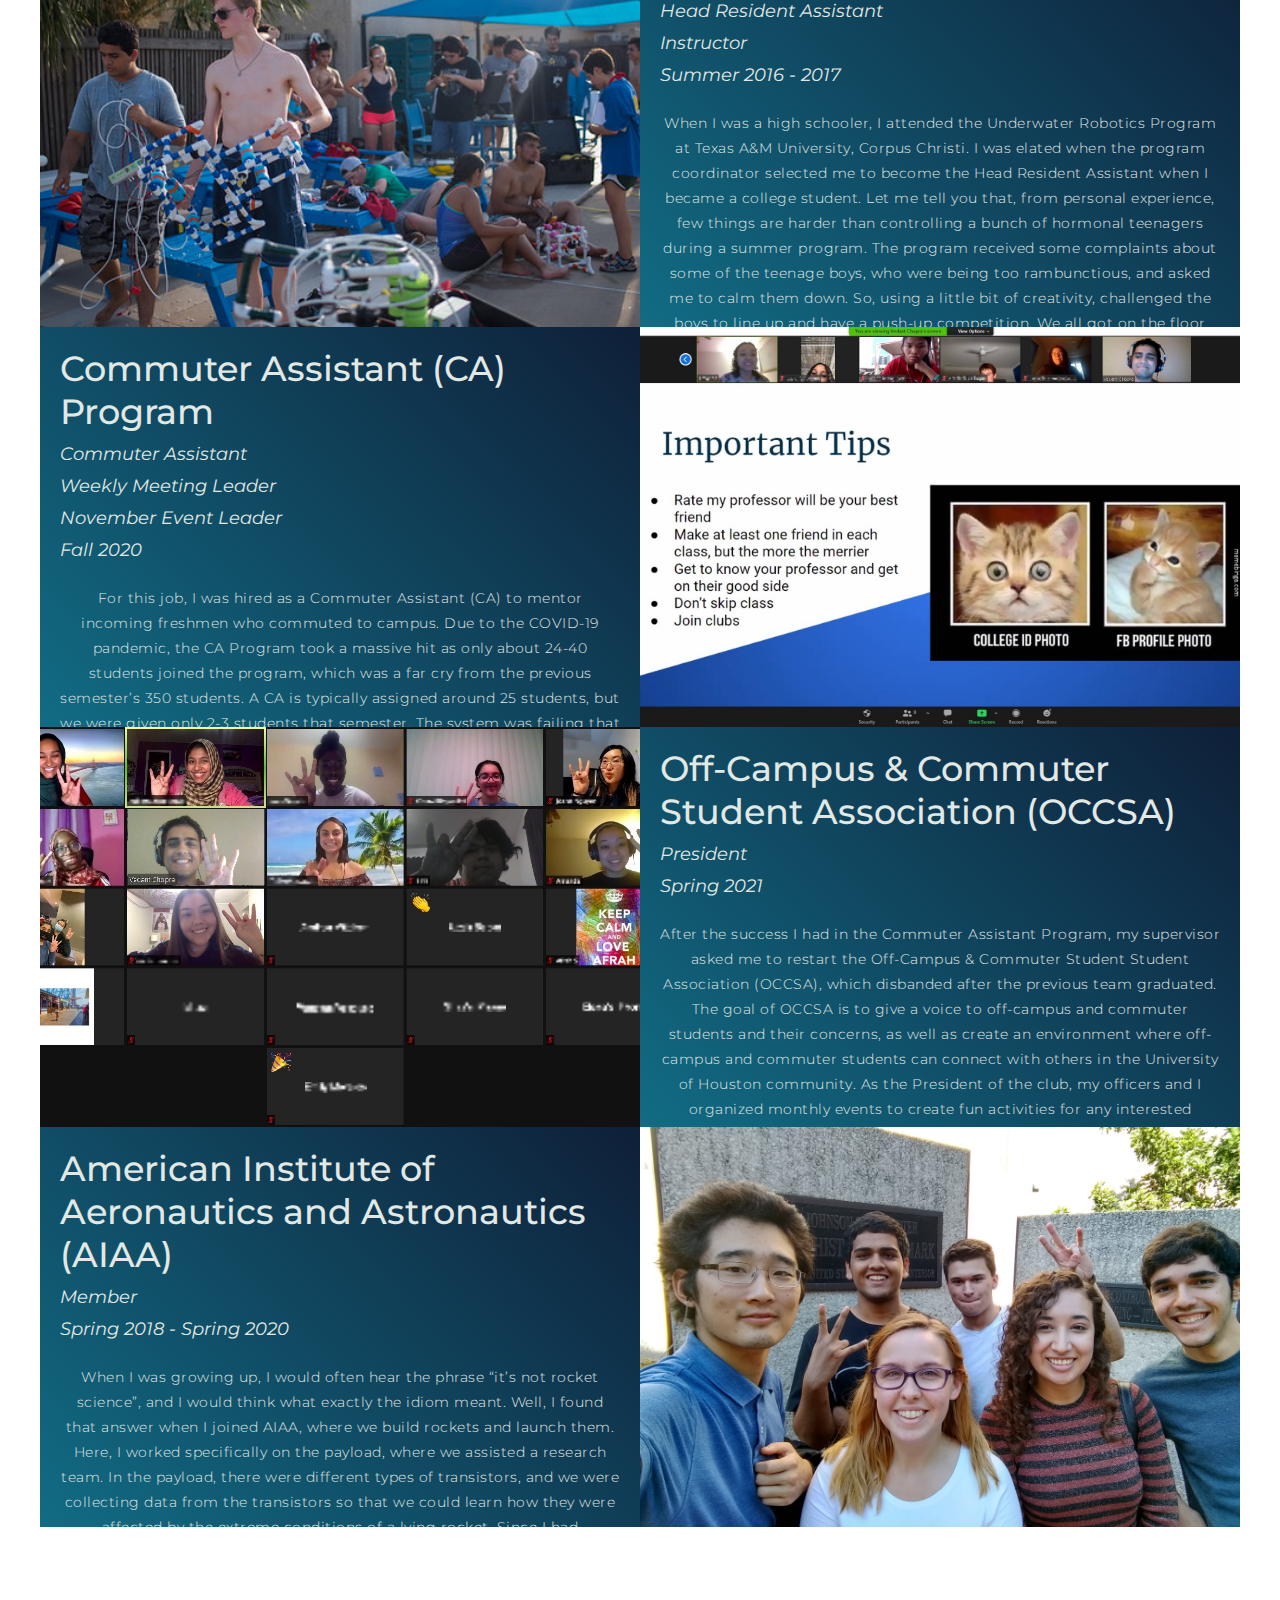
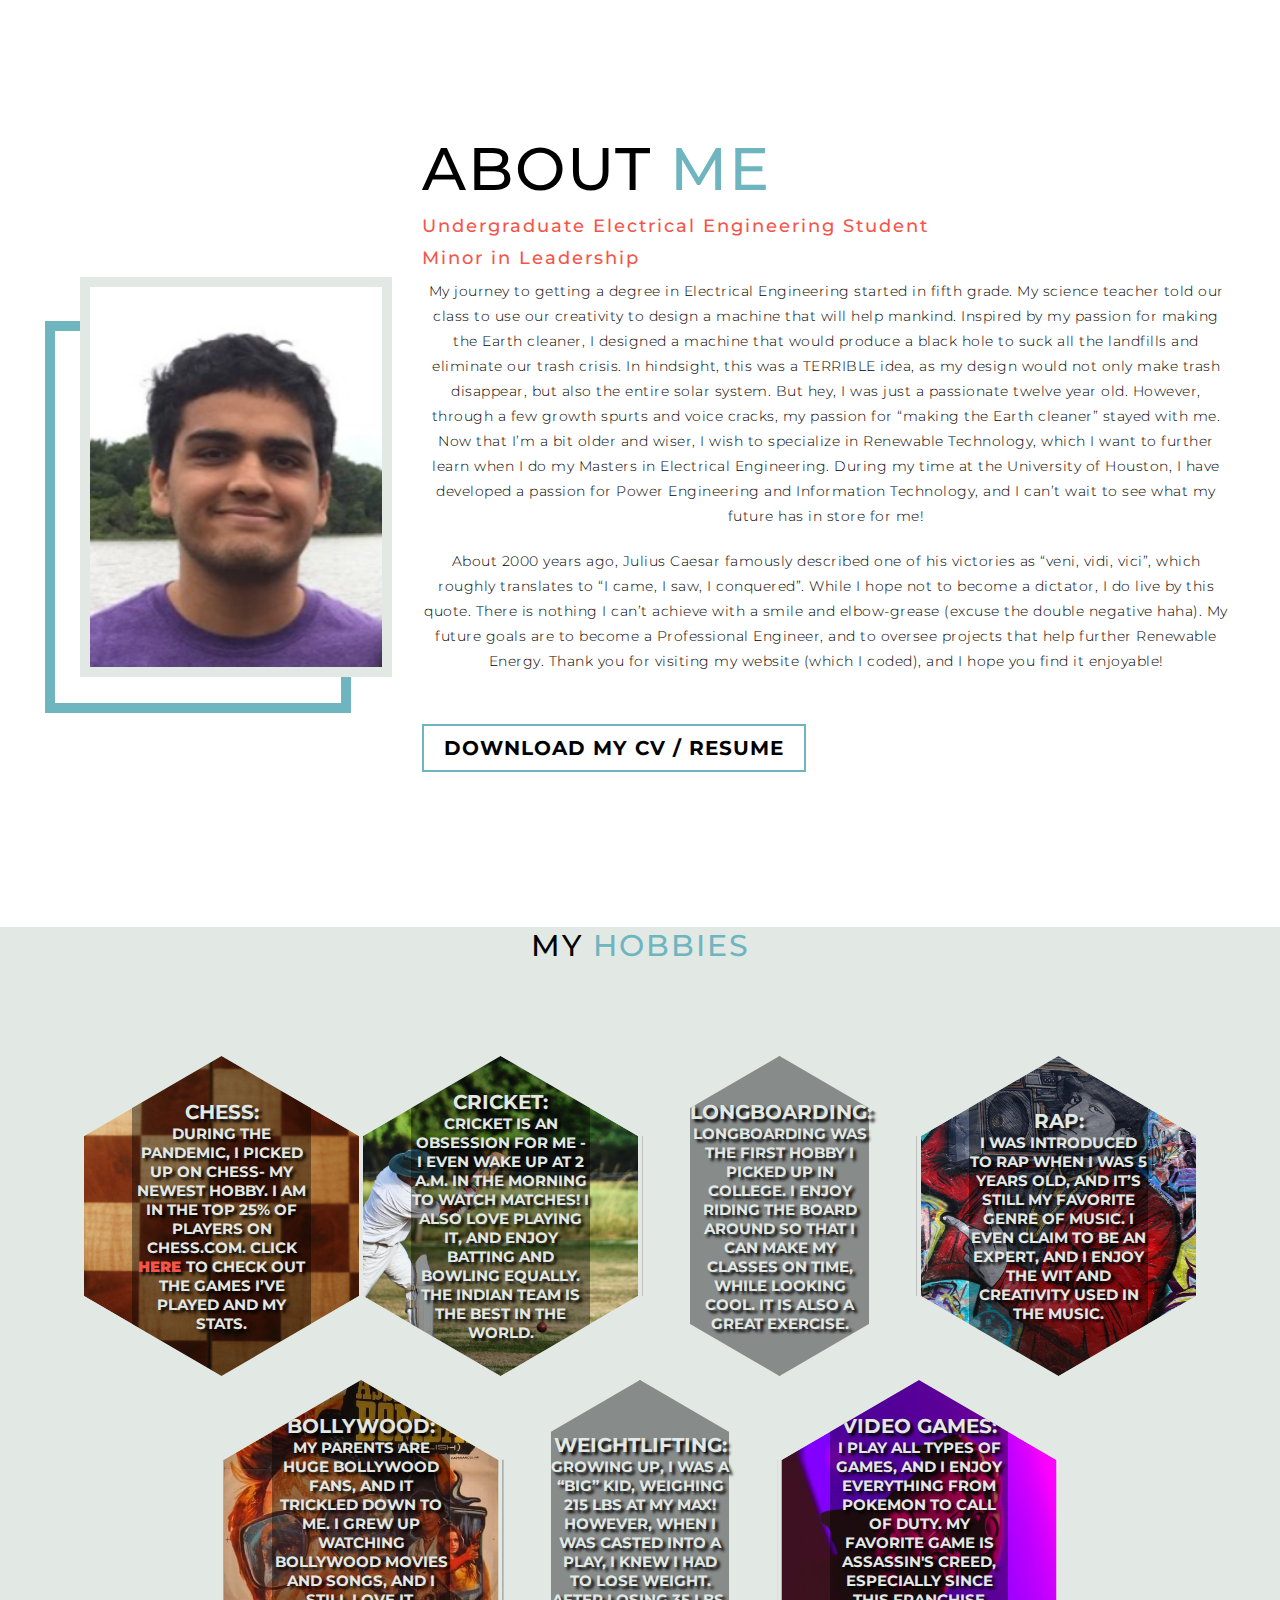
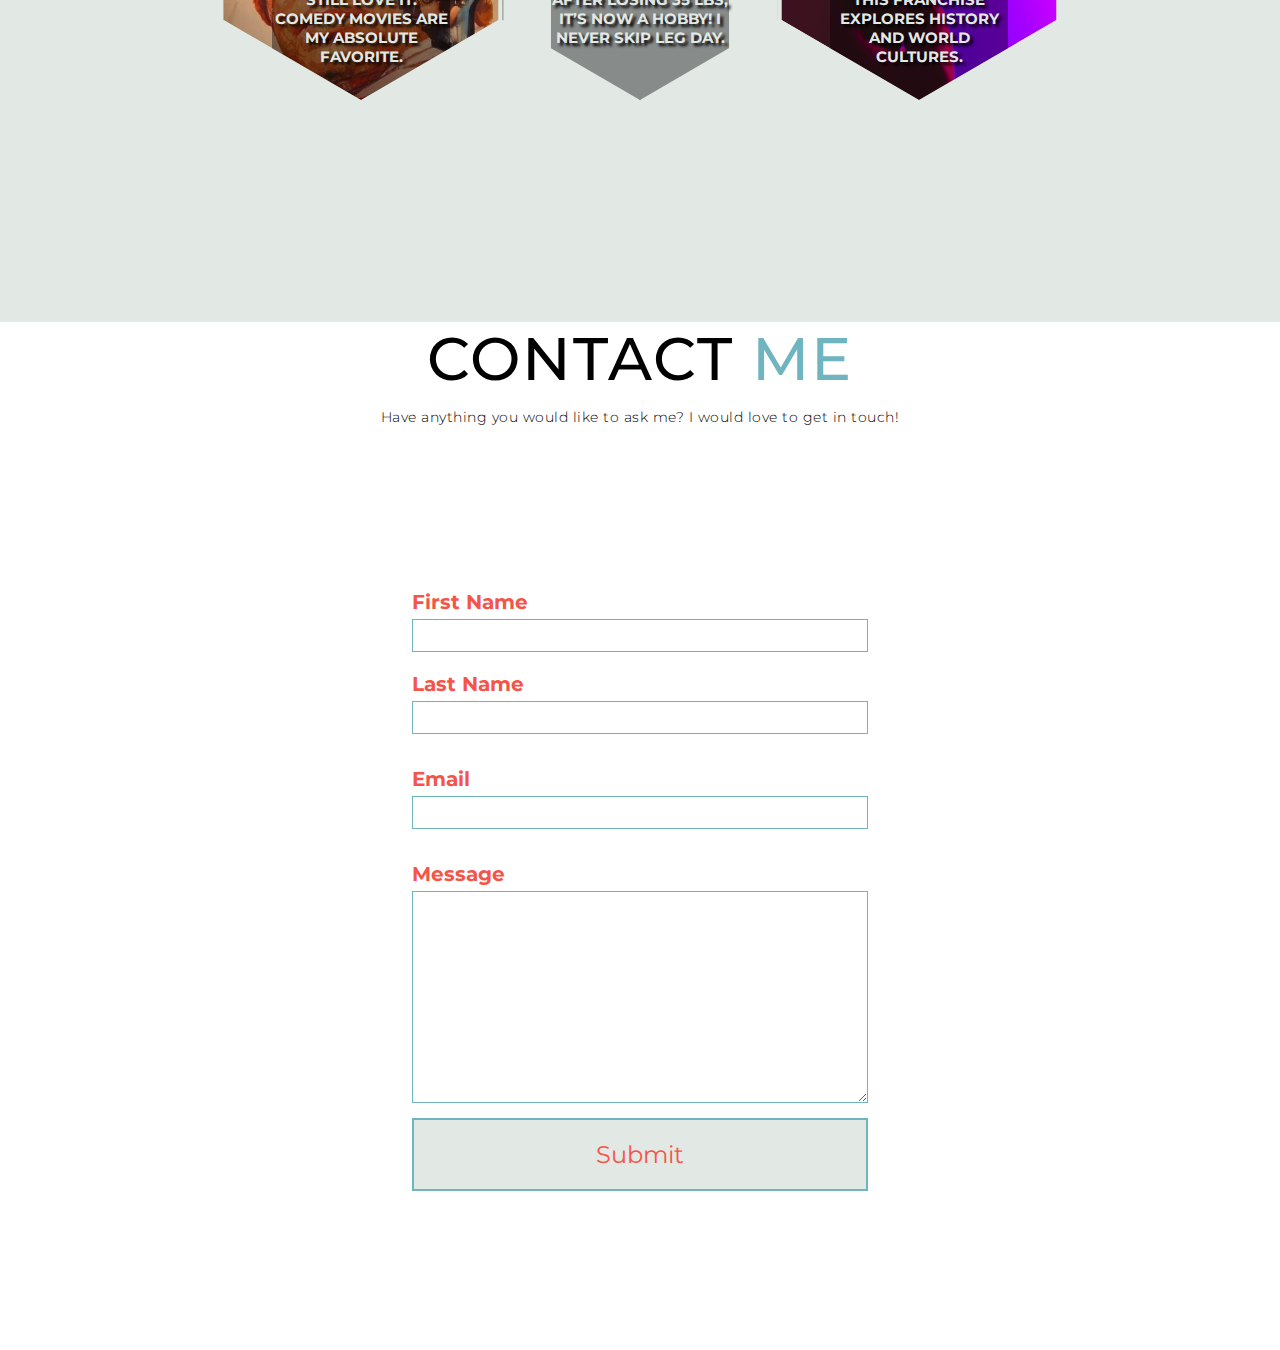
==== commit 0fd76ea8: "Removed Activities Summary for Responsive" ====
--- a/index.html
+++ b/index.html
@@ -36,7 +36,7 @@
         <h1>Hello, my name is Vedant <span></span></h1>
         <h1>Welcome to my ePortfolio :) <span></span></h1>
         <h1> I coded this website! <span></span></h1>
-        <a href="Vedant Chopra's CV.pdf" download="Vedant Chopra's CV" type="button" class="cta" target="_blank"> My CV / Resume </a>
+        <a href="https://docs.google.com/document/d/1PRJpSQjao0otYUo4pHgW8B0LxqOE3s5S3khfY3CVSH8/export?format=pdf" download="Vedant Chopra's CV" type="button" class="cta" target="_blank"> My CV / Resume </a>
     </div>
     </div>
 </section>
@@ -74,7 +74,8 @@
                 <h1>Polycrop Smart Irrigation System:</h1>
                     <h2></h2>
                     <h2></h2>
-                    <p>When I first decided to become an engineer, the biggest reason was so my work could help people. I was able to achieve this dream when I was in my Senior Design class: I was given the opportunity to work in a team to make a Polycrop Smart Drip irrigation system to help impoverished farmers in Nicaragua. I was ecstatic since I could begin my engineering career by helping people! We improved off a previous design to make the system polycrop, meaning it can irrigate any type of crop. The system is designed for a 9 [m] ✕ 16 [m] plot. Using sensors, a microcontroller decides if it is time to irrigate the plot. If you would like, you are welcome to look at the project’s <span><a href="Team_17_ Irrigation_System_Report_3.pdf" target="_blank"><b style="color: #f55449;"> REPORT</b></a></span>, 
+                    <p>When I first decided to become an engineer, the biggest reason was so my work could help people. I was able to achieve this dream when I was in my Senior Design class: I was given the opportunity to work in a team to make a Polycrop Smart Drip irrigation system to help impoverished farmers in Nicaragua. I was ecstatic since I could begin my engineering career by helping people! We improved off a previous design to make the system polycrop, meaning it can irrigate any type of crop. The system is designed for a 9 [m] ✕ 16 [m] plot. Using sensors, a microcontroller decides if it is time to irrigate the plot. If you would like, you are welcome to look at
+                        the project’s <span><a href="Team_17_ Irrigation_System_Final_Report_compressed.pdf" target="_blank"><b style="color: #f55449;"> REPORT</b></a></span>, 
                         Summary <span><a href="Team_17_ Irrigation_System_IAB_Final (1).pdf" target="_blank"><b style="color: #f55449;"> POWERPOINT</b></a></span>, 
                         <span><a href="Team_17_ Irrigation_System_Poster.pdf" target="_blank"><b style="color: #f55449;"> POSTER</b></a></span>, Demonstration 
                         <span><a href="https://youtu.be/WuekwyKzjG4" target="_blank"><b style="color: #f55449;"> VIDEO</b></a></span>,
@@ -238,8 +239,7 @@
     <div class="activities container">
     <div class="activities-header">
         <h2 class="section-title">My <span>Activities</span></h2>
-        <p class="activities container">I take equal pride in my academics and my extracurricular activities. With my activities, I am able to apply what I learn, and as an engineering student, I find immense joy in this. I get to hone my engineering skills, while also learning how to be an effective leader at the same time. I also have a passion for teaching others (maybe because my mother is a teacher haha), and I
-            love to pass what I learn to others as well! </p>
+
     </div>
     <div class="all-activities">
         <div class="activities-item">
@@ -374,7 +374,7 @@
                     I can’t wait to see what my future has in store for me! </p>
                 <p>About 2000 years ago, Julius Caesar famously described one of his victories as “veni, vidi, vici”, which roughly translates to “I came, I saw, I conquered”. While I hope not to become a dictator, I do live by this quote. There is nothing I can’t achieve with a smile and elbow-grease (excuse the double negative haha). My future goals are to become a Professional Engineer, and to oversee projects that help further Renewable Energy. Thank you for visiting my website (which I coded), 
                     and I hope you find it enjoyable!</p>
-                <a href="Vedant Chopra's CV.pdf" download="Vedant Chopra's CV" class="cta" target="_blank"> Download My CV / Resume </a>
+                <a href="https://docs.google.com/document/d/1PRJpSQjao0otYUo4pHgW8B0LxqOE3s5S3khfY3CVSH8/export?format=pdf" download="Vedant Chopra's CV" class="cta" target="_blank"> Download My CV / Resume </a>
             </div>
         </div>
         <div class="hobbies-section">
